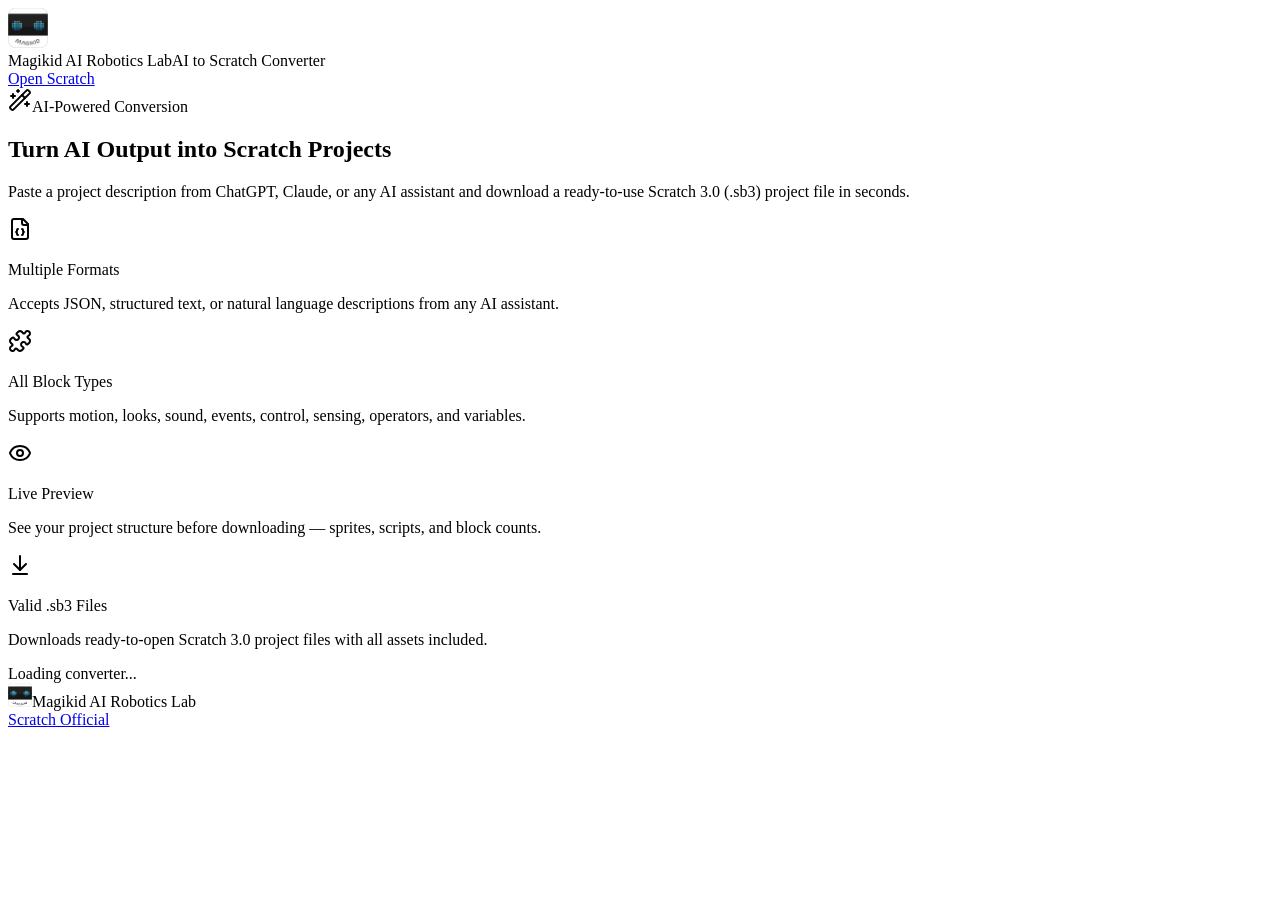
==== index.html @ e1a630d1 "Initial commit: Magikid AI Robotics Lab - AI to Scratch Converter" ====
<!DOCTYPE html><html lang="en"><head><meta charSet="utf-8"/><meta name="viewport" content="width=device-width, initial-scale=1"/><link rel="preload" href="/ai-scratch-converter/_next/static/media/13971731025ec697-s.p.woff2" as="font" crossorigin="" type="font/woff2"/><link rel="preload" href="/ai-scratch-converter/_next/static/media/636a5ac981f94f8b-s.p.woff2" as="font" crossorigin="" type="font/woff2"/><link rel="preload" href="/ai-scratch-converter/_next/static/media/bb3ef058b751a6ad-s.p.woff2" as="font" crossorigin="" type="font/woff2"/><link rel="stylesheet" href="/ai-scratch-converter/_next/static/css/9d31f90f12791de2.css" data-precedence="next"/><link rel="preload" as="script" fetchPriority="low" href="/ai-scratch-converter/_next/static/chunks/webpack-e9c00697.js"/><script src="/ai-scratch-converter/_next/static/chunks/206da4d9-0f1b4b30.js" async=""></script><script src="/ai-scratch-converter/_next/static/chunks/762-3ee60e9f.js" async=""></script><script src="/ai-scratch-converter/_next/static/chunks/main-app-b85078cc.js" async=""></script><script src="/ai-scratch-converter/_next/static/chunks/145-6c9451fd.js" async=""></script><script src="/ai-scratch-converter/_next/static/chunks/962-0b91b10a.js" async=""></script><script src="/ai-scratch-converter/_next/static/chunks/app/page-5d22a8f8.js" async=""></script><script src="/ai-scratch-converter/_next/static/chunks/app/layout-502e4588.js" async=""></script><title>Magikid AI Robotics Lab — AI to Scratch Converter</title><meta name="description" content="Convert AI-generated descriptions into downloadable Scratch 3.0 (.sb3) project files. Powered by Magikid AI Robotics Lab."/><meta property="og:title" content="Magikid AI Robotics Lab — AI to Scratch Converter"/><meta property="og:description" content="Convert AI-generated descriptions into downloadable Scratch 3.0 (.sb3) project files. Powered by Magikid AI Robotics Lab."/><meta property="og:image" content="https://9a2e628c1.na102.preview.abacusai.app/magikidlogo.png"/><meta name="twitter:card" content="summary_large_image"/><meta name="twitter:title" content="Magikid AI Robotics Lab — AI to Scratch Converter"/><meta name="twitter:description" content="Convert AI-generated descriptions into downloadable Scratch 3.0 (.sb3) project files. Powered by Magikid AI Robotics Lab."/><meta name="twitter:image" content="https://9a2e628c1.na102.preview.abacusai.app/magikidlogo.png"/><link rel="shortcut icon" href="/magikidlogo.png"/><link rel="icon" href="/magikidlogo.png"/><meta name="next-size-adjust"/><script src="https://apps.abacus.ai/chatllm/appllm-lib.js"></script><script src="/ai-scratch-converter/_next/static/chunks/polyfills-42372ed130431b0a.js" noModule=""></script></head><body class="__variable_aaa1fc __variable_1a7c94 __variable_8af913 font-sans"><script>!function(){try{var d=document.documentElement,c=d.classList;c.remove('light','dark');var e=localStorage.getItem('theme');if('system'===e||(!e&&false)){var t='(prefers-color-scheme: dark)',m=window.matchMedia(t);if(m.media!==t||m.matches){d.style.colorScheme = 'dark';c.add('dark')}else{d.style.colorScheme = 'light';c.add('light')}}else if(e){c.add(e|| '')}else{c.add('light')}if(e==='light'||e==='dark'||!e)d.style.colorScheme=e||'light'}catch(e){}}()</script><div class="min-h-screen"><header class="sticky top-0 z-50 bg-background/80 backdrop-blur-md border-b border-border"><div class="mx-auto w-full px-4 sm:px-6 lg:px-8 max-w-6xl"><div class="flex items-center justify-between h-16"><div class="flex items-center gap-3"><img alt="Magikid AI Robotics Lab" loading="lazy" width="40" height="40" decoding="async" data-nimg="1" class="rounded-lg" style="color:transparent" src="/magikidlogo.png"/><div class="flex flex-col leading-tight"><span class="font-display font-bold text-base tracking-tight">Magikid AI Robotics Lab</span><span class="text-[11px] text-muted-foreground">AI to Scratch Converter</span></div></div><div class="flex items-center gap-2"><a href="https://scratch.mit.edu" target="_blank" rel="noopener noreferrer" class="text-sm text-muted-foreground hover:text-foreground transition-colors px-3 py-1.5 rounded-md hover:bg-muted">Open Scratch</a></div></div></div></header><section class="relative overflow-hidden"><div class="absolute inset-0 bg-gradient-to-b from-accent/30 to-background"></div><div class="mx-auto w-full px-4 sm:px-6 lg:px-8 max-w-6xl"><div class="relative py-16 md:py-20 text-center"><div class="inline-flex items-center gap-2 px-3 py-1.5 rounded-full bg-primary/10 text-primary text-sm font-medium mb-6"><svg xmlns="http://www.w3.org/2000/svg" width="24" height="24" viewBox="0 0 24 24" fill="none" stroke="currentColor" stroke-width="2" stroke-linecap="round" stroke-linejoin="round" class="lucide lucide-wand-sparkles h-3.5 w-3.5"><path d="m21.64 3.64-1.28-1.28a1.21 1.21 0 0 0-1.72 0L2.36 18.64a1.21 1.21 0 0 0 0 1.72l1.28 1.28a1.2 1.2 0 0 0 1.72 0L21.64 5.36a1.2 1.2 0 0 0 0-1.72"></path><path d="m14 7 3 3"></path><path d="M5 6v4"></path><path d="M19 14v4"></path><path d="M10 2v2"></path><path d="M7 8H3"></path><path d="M21 16h-4"></path><path d="M11 3H9"></path></svg>AI-Powered Conversion</div><h1 class="font-display text-4xl md:text-5xl font-bold tracking-tight mb-4">Turn AI Output into<!-- --> <span class="text-primary">Scratch Projects</span></h1><p class="text-lg text-muted-foreground max-w-2xl mx-auto">Paste a project description from ChatGPT, Claude, or any AI assistant and download a ready-to-use Scratch 3.0 (.sb3) project file in seconds.</p><div class="grid grid-cols-2 md:grid-cols-4 gap-3 mt-12 max-w-3xl mx-auto"><div class="rounded-lg bg-card p-4 text-left" style="box-shadow:var(--shadow-sm)"><div class="h-8 w-8 rounded-md bg-primary/10 text-primary flex items-center justify-center mb-2"><svg xmlns="http://www.w3.org/2000/svg" width="24" height="24" viewBox="0 0 24 24" fill="none" stroke="currentColor" stroke-width="2" stroke-linecap="round" stroke-linejoin="round" class="lucide lucide-file-json h-5 w-5"><path d="M15 2H6a2 2 0 0 0-2 2v16a2 2 0 0 0 2 2h12a2 2 0 0 0 2-2V7Z"></path><path d="M14 2v4a2 2 0 0 0 2 2h4"></path><path d="M10 12a1 1 0 0 0-1 1v1a1 1 0 0 1-1 1 1 1 0 0 1 1 1v1a1 1 0 0 0 1 1"></path><path d="M14 18a1 1 0 0 0 1-1v-1a1 1 0 0 1 1-1 1 1 0 0 1-1-1v-1a1 1 0 0 0-1-1"></path></svg></div><p class="font-semibold text-sm mb-1">Multiple Formats</p><p class="text-xs text-muted-foreground leading-relaxed">Accepts JSON, structured text, or natural language descriptions from any AI assistant.</p></div><div class="rounded-lg bg-card p-4 text-left" style="box-shadow:var(--shadow-sm)"><div class="h-8 w-8 rounded-md bg-primary/10 text-primary flex items-center justify-center mb-2"><svg xmlns="http://www.w3.org/2000/svg" width="24" height="24" viewBox="0 0 24 24" fill="none" stroke="currentColor" stroke-width="2" stroke-linecap="round" stroke-linejoin="round" class="lucide lucide-puzzle h-5 w-5"><path d="M19.439 7.85c-.049.322.059.648.289.878l1.568 1.568c.47.47.706 1.087.706 1.704s-.235 1.233-.706 1.704l-1.611 1.611a.98.98 0 0 1-.837.276c-.47-.07-.802-.48-.968-.925a2.501 2.501 0 1 0-3.214 3.214c.446.166.855.497.925.968a.979.979 0 0 1-.276.837l-1.61 1.61a2.404 2.404 0 0 1-1.705.707 2.402 2.402 0 0 1-1.704-.706l-1.568-1.568a1.026 1.026 0 0 0-.877-.29c-.493.074-.84.504-1.02.968a2.5 2.5 0 1 1-3.237-3.237c.464-.18.894-.527.967-1.02a1.026 1.026 0 0 0-.289-.877l-1.568-1.568A2.402 2.402 0 0 1 1.998 12c0-.617.236-1.234.706-1.704L4.23 8.77c.24-.24.581-.353.917-.303.515.077.877.528 1.073 1.01a2.5 2.5 0 1 0 3.259-3.259c-.482-.196-.933-.558-1.01-1.073-.05-.336.062-.676.303-.917l1.525-1.525A2.402 2.402 0 0 1 12 1.998c.617 0 1.234.236 1.704.706l1.568 1.568c.23.23.556.338.877.29.493-.074.84-.504 1.02-.968a2.5 2.5 0 1 1 3.237 3.237c-.464.18-.894.527-.967 1.02Z"></path></svg></div><p class="font-semibold text-sm mb-1">All Block Types</p><p class="text-xs text-muted-foreground leading-relaxed">Supports motion, looks, sound, events, control, sensing, operators, and variables.</p></div><div class="rounded-lg bg-card p-4 text-left" style="box-shadow:var(--shadow-sm)"><div class="h-8 w-8 rounded-md bg-primary/10 text-primary flex items-center justify-center mb-2"><svg xmlns="http://www.w3.org/2000/svg" width="24" height="24" viewBox="0 0 24 24" fill="none" stroke="currentColor" stroke-width="2" stroke-linecap="round" stroke-linejoin="round" class="lucide lucide-eye h-5 w-5"><path d="M2.062 12.348a1 1 0 0 1 0-.696 10.75 10.75 0 0 1 19.876 0 1 1 0 0 1 0 .696 10.75 10.75 0 0 1-19.876 0"></path><circle cx="12" cy="12" r="3"></circle></svg></div><p class="font-semibold text-sm mb-1">Live Preview</p><p class="text-xs text-muted-foreground leading-relaxed">See your project structure before downloading — sprites, scripts, and block counts.</p></div><div class="rounded-lg bg-card p-4 text-left" style="box-shadow:var(--shadow-sm)"><div class="h-8 w-8 rounded-md bg-primary/10 text-primary flex items-center justify-center mb-2"><svg xmlns="http://www.w3.org/2000/svg" width="24" height="24" viewBox="0 0 24 24" fill="none" stroke="currentColor" stroke-width="2" stroke-linecap="round" stroke-linejoin="round" class="lucide lucide-arrow-down-to-line h-5 w-5"><path d="M12 17V3"></path><path d="m6 11 6 6 6-6"></path><path d="M19 21H5"></path></svg></div><p class="font-semibold text-sm mb-1">Valid .sb3 Files</p><p class="text-xs text-muted-foreground leading-relaxed">Downloads ready-to-open Scratch 3.0 project files with all assets included.</p></div></div></div></div></section><section class="pb-20"><div class="mx-auto w-full px-4 sm:px-6 lg:px-8 max-w-6xl"><!--$!--><template data-dgst="BAILOUT_TO_CLIENT_SIDE_RENDERING"></template><div class="min-h-[300px] flex items-center justify-center text-muted-foreground">Loading converter...</div><!--/$--></div></section><footer class="border-t border-border bg-muted/30"><div class="mx-auto w-full px-4 sm:px-6 lg:px-8 max-w-6xl"><div class="py-8 flex flex-col sm:flex-row items-center justify-between gap-4"><div class="flex items-center gap-2.5 text-sm text-muted-foreground"><img alt="Magikid" loading="lazy" width="24" height="24" decoding="async" data-nimg="1" class="rounded" style="color:transparent" src="/magikidlogo.png"/><span>Magikid AI Robotics Lab</span></div><div class="flex items-center gap-4 text-sm text-muted-foreground"><a href="https://scratch.mit.edu" target="_blank" rel="noopener noreferrer" class="hover:text-foreground transition-colors">Scratch Official</a></div></div></div></footer></div><script src="/ai-scratch-converter/_next/static/chunks/webpack-e9c00697.js" async=""></script><script>(self.__next_f=self.__next_f||[]).push([0]);self.__next_f.push([2,null])</script><script>self.__next_f.push([1,"1:HL[\"/ai-scratch-converter/_next/static/media/13971731025ec697-s.p.woff2\",\"font\",{\"crossOrigin\":\"\",\"type\":\"font/woff2\"}]\n2:HL[\"/ai-scratch-converter/_next/static/media/636a5ac981f94f8b-s.p.woff2\",\"font\",{\"crossOrigin\":\"\",\"type\":\"font/woff2\"}]\n3:HL[\"/ai-scratch-converter/_next/static/media/bb3ef058b751a6ad-s.p.woff2\",\"font\",{\"crossOrigin\":\"\",\"type\":\"font/woff2\"}]\n4:HL[\"/ai-scratch-converter/_next/static/css/9d31f90f12791de2.css\",\"style\"]\n"])</script><script>self.__next_f.push([1,"5:I[9777,[],\"\"]\n7:I[1705,[\"145\",\"static/chunks/145-6c9451fd.js\",\"962\",\"static/chunks/962-0b91b10a.js\",\"931\",\"static/chunks/app/page-5d22a8f8.js\"],\"Image\"]\n8:\"$Sreact.suspense\"\n9:I[5113,[\"145\",\"static/chunks/145-6c9451fd.js\",\"962\",\"static/chunks/962-0b91b10a.js\",\"931\",\"static/chunks/app/page-5d22a8f8.js\"],\"BailoutToCSR\"]\na:I[2692,[\"145\",\"static/chunks/145-6c9451fd.js\",\"962\",\"static/chunks/962-0b91b10a.js\",\"931\",\"static/chunks/app/page-5d22a8f8.js\"],\"default\"]\nb:I[4651,[\"145\",\"static/chunks/145-6c9451fd.js\",\"185\",\"static/chunks/app/layout-502e4588.js\"],\"ThemeProvider\"]\nc:I[5546,[],\"\"]\nd:I[2103,[],\"\"]\ne:I[4298,[\"145\",\"static/chunks/145-6c9451fd.js\",\"185\",\"static/chunks/app/layout-502e4588.js\"],\"Toaster\"]\nf:I[7962,[\"145\",\"static/chunks/145-6c9451fd.js\",\"185\",\"static/chunks/app/layout-502e4588.js\"],\"ChunkLoadErrorHandler\"]\n11:I[6490,[],\"\"]\n12:[]\n"])</script><script>self.__next_f.push([1,"0:[\"$\",\"$L5\",null,{\"buildId\":\"hzHJsLWtcguX7ysEC0qwd\",\"assetPrefix\":\"/ai-scratch-converter\",\"urlParts\":[\"\",\"\"],\"initialTree\":[\"\",{\"children\":[\"__PAGE__\",{}]},\"$undefined\",\"$undefined\",true],\"initialSeedData\":[\"\",{\"children\":[\"__PAGE__\",{},[[\"$L6\",[\"$\",\"div\",null,{\"className\":\"min-h-screen\",\"children\":[[\"$\",\"header\",null,{\"className\":\"sticky top-0 z-50 bg-background/80 backdrop-blur-md border-b border-border\",\"children\":[\"$\",\"div\",null,{\"className\":\"mx-auto w-full px-4 sm:px-6 lg:px-8 max-w-6xl\",\"children\":[\"$\",\"div\",null,{\"className\":\"flex items-center justify-between h-16\",\"children\":[[\"$\",\"div\",null,{\"className\":\"flex items-center gap-3\",\"children\":[[\"$\",\"$L7\",null,{\"src\":\"/magikidlogo.png\",\"alt\":\"Magikid AI Robotics Lab\",\"width\":40,\"height\":40,\"className\":\"rounded-lg\"}],[\"$\",\"div\",null,{\"className\":\"flex flex-col leading-tight\",\"children\":[[\"$\",\"span\",null,{\"className\":\"font-display font-bold text-base tracking-tight\",\"children\":\"Magikid AI Robotics Lab\"}],[\"$\",\"span\",null,{\"className\":\"text-[11px] text-muted-foreground\",\"children\":\"AI to Scratch Converter\"}]]}]]}],[\"$\",\"div\",null,{\"className\":\"flex items-center gap-2\",\"children\":[\"$\",\"a\",null,{\"href\":\"https://scratch.mit.edu\",\"target\":\"_blank\",\"rel\":\"noopener noreferrer\",\"className\":\"text-sm text-muted-foreground hover:text-foreground transition-colors px-3 py-1.5 rounded-md hover:bg-muted\",\"children\":\"Open Scratch\"}]}]]}]}]}],[\"$\",\"section\",null,{\"className\":\"relative overflow-hidden\",\"children\":[[\"$\",\"div\",null,{\"className\":\"absolute inset-0 bg-gradient-to-b from-accent/30 to-background\"}],[\"$\",\"div\",null,{\"className\":\"mx-auto w-full px-4 sm:px-6 lg:px-8 max-w-6xl\",\"children\":[\"$\",\"div\",null,{\"className\":\"relative py-16 md:py-20 text-center\",\"children\":[[\"$\",\"div\",null,{\"className\":\"inline-flex items-center gap-2 px-3 py-1.5 rounded-full bg-primary/10 text-primary text-sm font-medium mb-6\",\"children\":[[\"$\",\"svg\",null,{\"xmlns\":\"http://www.w3.org/2000/svg\",\"width\":24,\"height\":24,\"viewBox\":\"0 0 24 24\",\"fill\":\"none\",\"stroke\":\"currentColor\",\"strokeWidth\":2,\"strokeLinecap\":\"round\",\"strokeLinejoin\":\"round\",\"className\":\"lucide lucide-wand-sparkles h-3.5 w-3.5\",\"children\":[[\"$\",\"path\",\"ul74o6\",{\"d\":\"m21.64 3.64-1.28-1.28a1.21 1.21 0 0 0-1.72 0L2.36 18.64a1.21 1.21 0 0 0 0 1.72l1.28 1.28a1.2 1.2 0 0 0 1.72 0L21.64 5.36a1.2 1.2 0 0 0 0-1.72\"}],[\"$\",\"path\",\"1r5n42\",{\"d\":\"m14 7 3 3\"}],[\"$\",\"path\",\"ilb8ba\",{\"d\":\"M5 6v4\"}],[\"$\",\"path\",\"blhpug\",{\"d\":\"M19 14v4\"}],[\"$\",\"path\",\"7u0qdc\",{\"d\":\"M10 2v2\"}],[\"$\",\"path\",\"zfb6yr\",{\"d\":\"M7 8H3\"}],[\"$\",\"path\",\"1cnmox\",{\"d\":\"M21 16h-4\"}],[\"$\",\"path\",\"1obp7u\",{\"d\":\"M11 3H9\"}],\"$undefined\"]}],\"AI-Powered Conversion\"]}],[\"$\",\"h1\",null,{\"className\":\"font-display text-4xl md:text-5xl font-bold tracking-tight mb-4\",\"children\":[\"Turn AI Output into\",\" \",[\"$\",\"span\",null,{\"className\":\"text-primary\",\"children\":\"Scratch Projects\"}]]}],[\"$\",\"p\",null,{\"className\":\"text-lg text-muted-foreground max-w-2xl mx-auto\",\"children\":\"Paste a project description from ChatGPT, Claude, or any AI assistant and download a ready-to-use Scratch 3.0 (.sb3) project file in seconds.\"}],[\"$\",\"div\",null,{\"className\":\"grid grid-cols-2 md:grid-cols-4 gap-3 mt-12 max-w-3xl mx-auto\",\"children\":[[\"$\",\"div\",\"0\",{\"className\":\"rounded-lg bg-card p-4 text-left\",\"style\":{\"boxShadow\":\"var(--shadow-sm)\"},\"children\":[[\"$\",\"div\",null,{\"className\":\"h-8 w-8 rounded-md bg-primary/10 text-primary flex items-center justify-center mb-2\",\"children\":[\"$\",\"svg\",null,{\"xmlns\":\"http://www.w3.org/2000/svg\",\"width\":24,\"height\":24,\"viewBox\":\"0 0 24 24\",\"fill\":\"none\",\"stroke\":\"currentColor\",\"strokeWidth\":2,\"strokeLinecap\":\"round\",\"strokeLinejoin\":\"round\",\"className\":\"lucide lucide-file-json h-5 w-5\",\"children\":[[\"$\",\"path\",\"1rqfz7\",{\"d\":\"M15 2H6a2 2 0 0 0-2 2v16a2 2 0 0 0 2 2h12a2 2 0 0 0 2-2V7Z\"}],[\"$\",\"path\",\"tnqrlb\",{\"d\":\"M14 2v4a2 2 0 0 0 2 2h4\"}],[\"$\",\"path\",\"1oajmo\",{\"d\":\"M10 12a1 1 0 0 0-1 1v1a1 1 0 0 1-1 1 1 1 0 0 1 1 1v1a1 1 0 0 0 1 1\"}],[\"$\",\"path\",\"mpwhp6\",{\"d\":\"M14 18a1 1 0 0 0 1-1v-1a1 1 0 0 1 1-1 1 1 0 0 1-1-1v-1a1 1 0 0 0-1-1\"}],\"$undefined\"]}]}],[\"$\",\"p\",null,{\"className\":\"font-semibold text-sm mb-1\",\"children\":\"Multiple Formats\"}],[\"$\",\"p\",null,{\"className\":\"text-xs text-muted-foreground leading-relaxed\",\"children\":\"Accepts JSON, structured text, or natural language descriptions from any AI assistant.\"}]]}],[\"$\",\"div\",\"1\",{\"className\":\"rounded-lg bg-card p-4 text-left\",\"style\":{\"boxShadow\":\"var(--shadow-sm)\"},\"children\":[[\"$\",\"div\",null,{\"className\":\"h-8 w-8 rounded-md bg-primary/10 text-primary flex items-center justify-center mb-2\",\"children\":[\"$\",\"svg\",null,{\"xmlns\":\"http://www.w3.org/2000/svg\",\"width\":24,\"height\":24,\"viewBox\":\"0 0 24 24\",\"fill\":\"none\",\"stroke\":\"currentColor\",\"strokeWidth\":2,\"strokeLinecap\":\"round\",\"strokeLinejoin\":\"round\",\"className\":\"lucide lucide-puzzle h-5 w-5\",\"children\":[[\"$\",\"path\",\"i0oyt7\",{\"d\":\"M19.439 7.85c-.049.322.059.648.289.878l1.568 1.568c.47.47.706 1.087.706 1.704s-.235 1.233-.706 1.704l-1.611 1.611a.98.98 0 0 1-.837.276c-.47-.07-.802-.48-.968-.925a2.501 2.501 0 1 0-3.214 3.214c.446.166.855.497.925.968a.979.979 0 0 1-.276.837l-1.61 1.61a2.404 2.404 0 0 1-1.705.707 2.402 2.402 0 0 1-1.704-.706l-1.568-1.568a1.026 1.026 0 0 0-.877-.29c-.493.074-.84.504-1.02.968a2.5 2.5 0 1 1-3.237-3.237c.464-.18.894-.527.967-1.02a1.026 1.026 0 0 0-.289-.877l-1.568-1.568A2.402 2.402 0 0 1 1.998 12c0-.617.236-1.234.706-1.704L4.23 8.77c.24-.24.581-.353.917-.303.515.077.877.528 1.073 1.01a2.5 2.5 0 1 0 3.259-3.259c-.482-.196-.933-.558-1.01-1.073-.05-.336.062-.676.303-.917l1.525-1.525A2.402 2.402 0 0 1 12 1.998c.617 0 1.234.236 1.704.706l1.568 1.568c.23.23.556.338.877.29.493-.074.84-.504 1.02-.968a2.5 2.5 0 1 1 3.237 3.237c-.464.18-.894.527-.967 1.02Z\"}],\"$undefined\"]}]}],[\"$\",\"p\",null,{\"className\":\"font-semibold text-sm mb-1\",\"children\":\"All Block Types\"}],[\"$\",\"p\",null,{\"className\":\"text-xs text-muted-foreground leading-relaxed\",\"children\":\"Supports motion, looks, sound, events, control, sensing, operators, and variables.\"}]]}],[\"$\",\"div\",\"2\",{\"className\":\"rounded-lg bg-card p-4 text-left\",\"style\":{\"boxShadow\":\"var(--shadow-sm)\"},\"children\":[[\"$\",\"div\",null,{\"className\":\"h-8 w-8 rounded-md bg-primary/10 text-primary flex items-center justify-center mb-2\",\"children\":[\"$\",\"svg\",null,{\"xmlns\":\"http://www.w3.org/2000/svg\",\"width\":24,\"height\":24,\"viewBox\":\"0 0 24 24\",\"fill\":\"none\",\"stroke\":\"currentColor\",\"strokeWidth\":2,\"strokeLinecap\":\"round\",\"strokeLinejoin\":\"round\",\"className\":\"lucide lucide-eye h-5 w-5\",\"children\":[[\"$\",\"path\",\"1nclc0\",{\"d\":\"M2.062 12.348a1 1 0 0 1 0-.696 10.75 10.75 0 0 1 19.876 0 1 1 0 0 1 0 .696 10.75 10.75 0 0 1-19.876 0\"}],[\"$\",\"circle\",\"1v7zrd\",{\"cx\":\"12\",\"cy\":\"12\",\"r\":\"3\"}],\"$undefined\"]}]}],[\"$\",\"p\",null,{\"className\":\"font-semibold text-sm mb-1\",\"children\":\"Live Preview\"}],[\"$\",\"p\",null,{\"className\":\"text-xs text-muted-foreground leading-relaxed\",\"children\":\"See your project structure before downloading — sprites, scripts, and block counts.\"}]]}],[\"$\",\"div\",\"3\",{\"className\":\"rounded-lg bg-card p-4 text-left\",\"style\":{\"boxShadow\":\"var(--shadow-sm)\"},\"children\":[[\"$\",\"div\",null,{\"className\":\"h-8 w-8 rounded-md bg-primary/10 text-primary flex items-center justify-center mb-2\",\"children\":[\"$\",\"svg\",null,{\"xmlns\":\"http://www.w3.org/2000/svg\",\"width\":24,\"height\":24,\"viewBox\":\"0 0 24 24\",\"fill\":\"none\",\"stroke\":\"currentColor\",\"strokeWidth\":2,\"strokeLinecap\":\"round\",\"strokeLinejoin\":\"round\",\"className\":\"lucide lucide-arrow-down-to-line h-5 w-5\",\"children\":[[\"$\",\"path\",\"1cwfxf\",{\"d\":\"M12 17V3\"}],[\"$\",\"path\",\"12ii2o\",{\"d\":\"m6 11 6 6 6-6\"}],[\"$\",\"path\",\"150jfl\",{\"d\":\"M19 21H5\"}],\"$undefined\"]}]}],[\"$\",\"p\",null,{\"className\":\"font-semibold text-sm mb-1\",\"children\":\"Valid .sb3 Files\"}],[\"$\",\"p\",null,{\"className\":\"text-xs text-muted-foreground leading-relaxed\",\"children\":\"Downloads ready-to-open Scratch 3.0 project files with all assets included.\"}]]}]]}]]}]}]]}],[\"$\",\"section\",null,{\"className\":\"pb-20\",\"children\":[\"$\",\"div\",null,{\"className\":\"mx-auto w-full px-4 sm:px-6 lg:px-8 max-w-6xl\",\"children\":[\"$\",\"$8\",null,{\"fallback\":[\"$\",\"div\",null,{\"className\":\"min-h-[300px] flex items-center justify-center text-muted-foreground\",\"children\":\"Loading converter...\"}],\"children\":[\"$\",\"$L9\",null,{\"reason\":\"next/dynamic\",\"children\":[\"$\",\"$La\",null,{}]}]}]}]}],[\"$\",\"footer\",null,{\"className\":\"border-t border-border bg-muted/30\",\"children\":[\"$\",\"div\",null,{\"className\":\"mx-auto w-full px-4 sm:px-6 lg:px-8 max-w-6xl\",\"children\":[\"$\",\"div\",null,{\"className\":\"py-8 flex flex-col sm:flex-row items-center justify-between gap-4\",\"children\":[[\"$\",\"div\",null,{\"className\":\"flex items-center gap-2.5 text-sm text-muted-foreground\",\"children\":[[\"$\",\"$L7\",null,{\"src\":\"/magikidlogo.png\",\"alt\":\"Magikid\",\"width\":24,\"height\":24,\"className\":\"rounded\"}],[\"$\",\"span\",null,{\"children\":\"Magikid AI Robotics Lab\"}]]}],[\"$\",\"div\",null,{\"className\":\"flex items-center gap-4 text-sm text-muted-foreground\",\"children\":[\"$\",\"a\",null,{\"href\":\"https://scratch.mit.edu\",\"target\":\"_blank\",\"rel\":\"noopener noreferrer\",\"className\":\"hover:text-foreground transition-colors\",\"children\":\"Scratch Official\"}]}]]}]}]}]]}],null],null],null]},[[[[\"$\",\"link\",\"0\",{\"rel\":\"stylesheet\",\"href\":\"/ai-scratch-converter/_next/static/css/9d31f90f12791de2.css\",\"precedence\":\"next\",\"crossOrigin\":\"$undefined\"}]],[\"$\",\"html\",null,{\"lang\":\"en\",\"suppressHydrationWarning\":true,\"children\":[[\"$\",\"head\",null,{\"children\":[\"$\",\"script\",null,{\"src\":\"https://apps.abacus.ai/chatllm/appllm-lib.js\"}]}],[\"$\",\"body\",null,{\"className\":\"__variable_aaa1fc __variable_1a7c94 __variable_8af913 font-sans\",\"children\":[\"$\",\"$Lb\",null,{\"attribute\":\"class\",\"defaultTheme\":\"light\",\"enableSystem\":true,\"disableTransitionOnChange\":true,\"children\":[[\"$\",\"$Lc\",null,{\"parallelRouterKey\":\"children\",\"segmentPath\":[\"children\"],\"error\":\"$undefined\",\"errorStyles\":\"$undefined\",\"errorScripts\":\"$undefined\",\"template\":[\"$\",\"$Ld\",null,{}],\"templateStyles\":\"$undefined\",\"templateScripts\":\"$undefined\",\"notFound\":[[\"$\",\"title\",null,{\"children\":\"404: This page could not be found.\"}],[\"$\",\"div\",null,{\"style\":{\"fontFamily\":\"system-ui,\\\"Segoe UI\\\",Roboto,Helvetica,Arial,sans-serif,\\\"Apple Color Emoji\\\",\\\"Segoe UI Emoji\\\"\",\"height\":\"100vh\",\"textAlign\":\"center\",\"display\":\"flex\",\"flexDirection\":\"column\",\"alignItems\":\"center\",\"justifyContent\":\"center\"},\"children\":[\"$\",\"div\",null,{\"children\":[[\"$\",\"style\",null,{\"dangerouslySetInnerHTML\":{\"__html\":\"body{color:#000;background:#fff;margin:0}.next-error-h1{border-right:1px solid rgba(0,0,0,.3)}@media (prefers-color-scheme:dark){body{color:#fff;background:#000}.next-error-h1{border-right:1px solid rgba(255,255,255,.3)}}\"}}],[\"$\",\"h1\",null,{\"className\":\"next-error-h1\",\"style\":{\"display\":\"inline-block\",\"margin\":\"0 20px 0 0\",\"padding\":\"0 23px 0 0\",\"fontSize\":24,\"fontWeight\":500,\"verticalAlign\":\"top\",\"lineHeight\":\"49px\"},\"children\":\"404\"}],[\"$\",\"div\",null,{\"style\":{\"display\":\"inline-block\"},\"children\":[\"$\",\"h2\",null,{\"style\":{\"fontSize\":14,\"fontWeight\":400,\"lineHeight\":\"49px\",\"margin\":0},\"children\":\"This page could not be found.\"}]}]]}]}]],\"notFoundStyles\":[]}],[\"$\",\"$Le\",null,{}],[\"$\",\"$Lf\",null,{}]]}]}]]}]],null],null],\"couldBeIntercepted\":false,\"initialHead\":[null,\"$L10\"],\"globalErrorComponent\":\"$11\",\"missingSlots\":\"$W12\"}]\n"])</script><script>self.__next_f.push([1,"10:[[\"$\",\"meta\",\"0\",{\"name\":\"viewport\",\"content\":\"width=device-width, initial-scale=1\"}],[\"$\",\"meta\",\"1\",{\"charSet\":\"utf-8\"}],[\"$\",\"title\",\"2\",{\"children\":\"Magikid AI Robotics Lab — AI to Scratch Converter\"}],[\"$\",\"meta\",\"3\",{\"name\":\"description\",\"content\":\"Convert AI-generated descriptions into downloadable Scratch 3.0 (.sb3) project files. Powered by Magikid AI Robotics Lab.\"}],[\"$\",\"meta\",\"4\",{\"property\":\"og:title\",\"content\":\"Magikid AI Robotics Lab — AI to Scratch Converter\"}],[\"$\",\"meta\",\"5\",{\"property\":\"og:description\",\"content\":\"Convert AI-generated descriptions into downloadable Scratch 3.0 (.sb3) project files. Powered by Magikid AI Robotics Lab.\"}],[\"$\",\"meta\",\"6\",{\"property\":\"og:image\",\"content\":\"https://9a2e628c1.na102.preview.abacusai.app/magikidlogo.png\"}],[\"$\",\"meta\",\"7\",{\"name\":\"twitter:card\",\"content\":\"summary_large_image\"}],[\"$\",\"meta\",\"8\",{\"name\":\"twitter:title\",\"content\":\"Magikid AI Robotics Lab — AI to Scratch Converter\"}],[\"$\",\"meta\",\"9\",{\"name\":\"twitter:description\",\"content\":\"Convert AI-generated descriptions into downloadable Scratch 3.0 (.sb3) project files. Powered by Magikid AI Robotics Lab.\"}],[\"$\",\"meta\",\"10\",{\"name\":\"twitter:image\",\"content\":\"https://9a2e628c1.na102.preview.abacusai.app/magikidlogo.png\"}],[\"$\",\"link\",\"11\",{\"rel\":\"shortcut icon\",\"href\":\"/magikidlogo.png\"}],[\"$\",\"link\",\"12\",{\"rel\":\"icon\",\"href\":\"/magikidlogo.png\"}],[\"$\",\"meta\",\"13\",{\"name\":\"next-size-adjust\"}]]\n6:null\n"])</script></body></html>
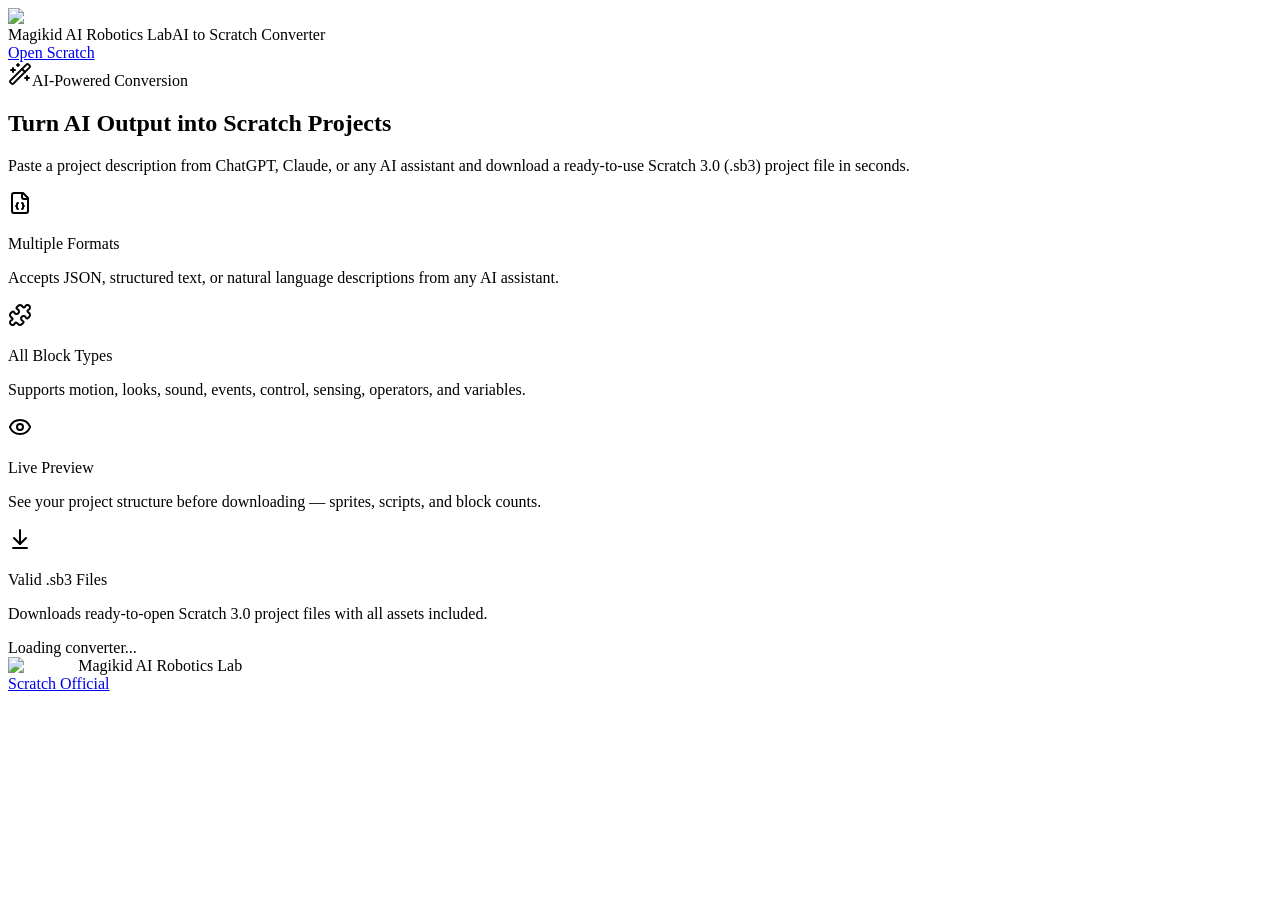
==== commit cf125c54: "Fix image paths for GitHub Pages basePath" ====
--- a/index.html
+++ b/index.html
@@ -1 +1 @@
-<!DOCTYPE html><html lang="en"><head><meta charSet="utf-8"/><meta name="viewport" content="width=device-width, initial-scale=1"/><link rel="preload" href="/ai-scratch-converter/_next/static/media/13971731025ec697-s.p.woff2" as="font" crossorigin="" type="font/woff2"/><link rel="preload" href="/ai-scratch-converter/_next/static/media/636a5ac981f94f8b-s.p.woff2" as="font" crossorigin="" type="font/woff2"/><link rel="preload" href="/ai-scratch-converter/_next/static/media/bb3ef058b751a6ad-s.p.woff2" as="font" crossorigin="" type="font/woff2"/><link rel="stylesheet" href="/ai-scratch-converter/_next/static/css/9d31f90f12791de2.css" data-precedence="next"/><link rel="preload" as="script" fetchPriority="low" href="/ai-scratch-converter/_next/static/chunks/webpack-e9c00697.js"/><script src="/ai-scratch-converter/_next/static/chunks/206da4d9-0f1b4b30.js" async=""></script><script src="/ai-scratch-converter/_next/static/chunks/762-3ee60e9f.js" async=""></script><script src="/ai-scratch-converter/_next/static/chunks/main-app-b85078cc.js" async=""></script><script src="/ai-scratch-converter/_next/static/chunks/145-6c9451fd.js" async=""></script><script src="/ai-scratch-converter/_next/static/chunks/962-0b91b10a.js" async=""></script><script src="/ai-scratch-converter/_next/static/chunks/app/page-5d22a8f8.js" async=""></script><script src="/ai-scratch-converter/_next/static/chunks/app/layout-502e4588.js" async=""></script><title>Magikid AI Robotics Lab — AI to Scratch Converter</title><meta name="description" content="Convert AI-generated descriptions into downloadable Scratch 3.0 (.sb3) project files. Powered by Magikid AI Robotics Lab."/><meta property="og:title" content="Magikid AI Robotics Lab — AI to Scratch Converter"/><meta property="og:description" content="Convert AI-generated descriptions into downloadable Scratch 3.0 (.sb3) project files. Powered by Magikid AI Robotics Lab."/><meta property="og:image" content="https://9a2e628c1.na102.preview.abacusai.app/magikidlogo.png"/><meta name="twitter:card" content="summary_large_image"/><meta name="twitter:title" content="Magikid AI Robotics Lab — AI to Scratch Converter"/><meta name="twitter:description" content="Convert AI-generated descriptions into downloadable Scratch 3.0 (.sb3) project files. Powered by Magikid AI Robotics Lab."/><meta name="twitter:image" content="https://9a2e628c1.na102.preview.abacusai.app/magikidlogo.png"/><link rel="shortcut icon" href="/magikidlogo.png"/><link rel="icon" href="/magikidlogo.png"/><meta name="next-size-adjust"/><script src="https://apps.abacus.ai/chatllm/appllm-lib.js"></script><script src="/ai-scratch-converter/_next/static/chunks/polyfills-42372ed130431b0a.js" noModule=""></script></head><body class="__variable_aaa1fc __variable_1a7c94 __variable_8af913 font-sans"><script>!function(){try{var d=document.documentElement,c=d.classList;c.remove('light','dark');var e=localStorage.getItem('theme');if('system'===e||(!e&&false)){var t='(prefers-color-scheme: dark)',m=window.matchMedia(t);if(m.media!==t||m.matches){d.style.colorScheme = 'dark';c.add('dark')}else{d.style.colorScheme = 'light';c.add('light')}}else if(e){c.add(e|| '')}else{c.add('light')}if(e==='light'||e==='dark'||!e)d.style.colorScheme=e||'light'}catch(e){}}()</script><div class="min-h-screen"><header class="sticky top-0 z-50 bg-background/80 backdrop-blur-md border-b border-border"><div class="mx-auto w-full px-4 sm:px-6 lg:px-8 max-w-6xl"><div class="flex items-center justify-between h-16"><div class="flex items-center gap-3"><img alt="Magikid AI Robotics Lab" loading="lazy" width="40" height="40" decoding="async" data-nimg="1" class="rounded-lg" style="color:transparent" src="/magikidlogo.png"/><div class="flex flex-col leading-tight"><span class="font-display font-bold text-base tracking-tight">Magikid AI Robotics Lab</span><span class="text-[11px] text-muted-foreground">AI to Scratch Converter</span></div></div><div class="flex items-center gap-2"><a href="https://scratch.mit.edu" target="_blank" rel="noopener noreferrer" class="text-sm text-muted-foreground hover:text-foreground transition-colors px-3 py-1.5 rounded-md hover:bg-muted">Open Scratch</a></div></div></div></header><section class="relative overflow-hidden"><div class="absolute inset-0 bg-gradient-to-b from-accent/30 to-background"></div><div class="mx-auto w-full px-4 sm:px-6 lg:px-8 max-w-6xl"><div class="relative py-16 md:py-20 text-center"><div class="inline-flex items-center gap-2 px-3 py-1.5 rounded-full bg-primary/10 text-primary text-sm font-medium mb-6"><svg xmlns="http://www.w3.org/2000/svg" width="24" height="24" viewBox="0 0 24 24" fill="none" stroke="currentColor" stroke-width="2" stroke-linecap="round" stroke-linejoin="round" class="lucide lucide-wand-sparkles h-3.5 w-3.5"><path d="m21.64 3.64-1.28-1.28a1.21 1.21 0 0 0-1.72 0L2.36 18.64a1.21 1.21 0 0 0 0 1.72l1.28 1.28a1.2 1.2 0 0 0 1.72 0L21.64 5.36a1.2 1.2 0 0 0 0-1.72"></path><path d="m14 7 3 3"></path><path d="M5 6v4"></path><path d="M19 14v4"></path><path d="M10 2v2"></path><path d="M7 8H3"></path><path d="M21 16h-4"></path><path d="M11 3H9"></path></svg>AI-Powered Conversion</div><h1 class="font-display text-4xl md:text-5xl font-bold tracking-tight mb-4">Turn AI Output into<!-- --> <span class="text-primary">Scratch Projects</span></h1><p class="text-lg text-muted-foreground max-w-2xl mx-auto">Paste a project description from ChatGPT, Claude, or any AI assistant and download a ready-to-use Scratch 3.0 (.sb3) project file in seconds.</p><div class="grid grid-cols-2 md:grid-cols-4 gap-3 mt-12 max-w-3xl mx-auto"><div class="rounded-lg bg-card p-4 text-left" style="box-shadow:var(--shadow-sm)"><div class="h-8 w-8 rounded-md bg-primary/10 text-primary flex items-center justify-center mb-2"><svg xmlns="http://www.w3.org/2000/svg" width="24" height="24" viewBox="0 0 24 24" fill="none" stroke="currentColor" stroke-width="2" stroke-linecap="round" stroke-linejoin="round" class="lucide lucide-file-json h-5 w-5"><path d="M15 2H6a2 2 0 0 0-2 2v16a2 2 0 0 0 2 2h12a2 2 0 0 0 2-2V7Z"></path><path d="M14 2v4a2 2 0 0 0 2 2h4"></path><path d="M10 12a1 1 0 0 0-1 1v1a1 1 0 0 1-1 1 1 1 0 0 1 1 1v1a1 1 0 0 0 1 1"></path><path d="M14 18a1 1 0 0 0 1-1v-1a1 1 0 0 1 1-1 1 1 0 0 1-1-1v-1a1 1 0 0 0-1-1"></path></svg></div><p class="font-semibold text-sm mb-1">Multiple Formats</p><p class="text-xs text-muted-foreground leading-relaxed">Accepts JSON, structured text, or natural language descriptions from any AI assistant.</p></div><div class="rounded-lg bg-card p-4 text-left" style="box-shadow:var(--shadow-sm)"><div class="h-8 w-8 rounded-md bg-primary/10 text-primary flex items-center justify-center mb-2"><svg xmlns="http://www.w3.org/2000/svg" width="24" height="24" viewBox="0 0 24 24" fill="none" stroke="currentColor" stroke-width="2" stroke-linecap="round" stroke-linejoin="round" class="lucide lucide-puzzle h-5 w-5"><path d="M19.439 7.85c-.049.322.059.648.289.878l1.568 1.568c.47.47.706 1.087.706 1.704s-.235 1.233-.706 1.704l-1.611 1.611a.98.98 0 0 1-.837.276c-.47-.07-.802-.48-.968-.925a2.501 2.501 0 1 0-3.214 3.214c.446.166.855.497.925.968a.979.979 0 0 1-.276.837l-1.61 1.61a2.404 2.404 0 0 1-1.705.707 2.402 2.402 0 0 1-1.704-.706l-1.568-1.568a1.026 1.026 0 0 0-.877-.29c-.493.074-.84.504-1.02.968a2.5 2.5 0 1 1-3.237-3.237c.464-.18.894-.527.967-1.02a1.026 1.026 0 0 0-.289-.877l-1.568-1.568A2.402 2.402 0 0 1 1.998 12c0-.617.236-1.234.706-1.704L4.23 8.77c.24-.24.581-.353.917-.303.515.077.877.528 1.073 1.01a2.5 2.5 0 1 0 3.259-3.259c-.482-.196-.933-.558-1.01-1.073-.05-.336.062-.676.303-.917l1.525-1.525A2.402 2.402 0 0 1 12 1.998c.617 0 1.234.236 1.704.706l1.568 1.568c.23.23.556.338.877.29.493-.074.84-.504 1.02-.968a2.5 2.5 0 1 1 3.237 3.237c-.464.18-.894.527-.967 1.02Z"></path></svg></div><p class="font-semibold text-sm mb-1">All Block Types</p><p class="text-xs text-muted-foreground leading-relaxed">Supports motion, looks, sound, events, control, sensing, operators, and variables.</p></div><div class="rounded-lg bg-card p-4 text-left" style="box-shadow:var(--shadow-sm)"><div class="h-8 w-8 rounded-md bg-primary/10 text-primary flex items-center justify-center mb-2"><svg xmlns="http://www.w3.org/2000/svg" width="24" height="24" viewBox="0 0 24 24" fill="none" stroke="currentColor" stroke-width="2" stroke-linecap="round" stroke-linejoin="round" class="lucide lucide-eye h-5 w-5"><path d="M2.062 12.348a1 1 0 0 1 0-.696 10.75 10.75 0 0 1 19.876 0 1 1 0 0 1 0 .696 10.75 10.75 0 0 1-19.876 0"></path><circle cx="12" cy="12" r="3"></circle></svg></div><p class="font-semibold text-sm mb-1">Live Preview</p><p class="text-xs text-muted-foreground leading-relaxed">See your project structure before downloading — sprites, scripts, and block counts.</p></div><div class="rounded-lg bg-card p-4 text-left" style="box-shadow:var(--shadow-sm)"><div class="h-8 w-8 rounded-md bg-primary/10 text-primary flex items-center justify-center mb-2"><svg xmlns="http://www.w3.org/2000/svg" width="24" height="24" viewBox="0 0 24 24" fill="none" stroke="currentColor" stroke-width="2" stroke-linecap="round" stroke-linejoin="round" class="lucide lucide-arrow-down-to-line h-5 w-5"><path d="M12 17V3"></path><path d="m6 11 6 6 6-6"></path><path d="M19 21H5"></path></svg></div><p class="font-semibold text-sm mb-1">Valid .sb3 Files</p><p class="text-xs text-muted-foreground leading-relaxed">Downloads ready-to-open Scratch 3.0 project files with all assets included.</p></div></div></div></div></section><section class="pb-20"><div class="mx-auto w-full px-4 sm:px-6 lg:px-8 max-w-6xl"><!--$!--><template data-dgst="BAILOUT_TO_CLIENT_SIDE_RENDERING"></template><div class="min-h-[300px] flex items-center justify-center text-muted-foreground">Loading converter...</div><!--/$--></div></section><footer class="border-t border-border bg-muted/30"><div class="mx-auto w-full px-4 sm:px-6 lg:px-8 max-w-6xl"><div class="py-8 flex flex-col sm:flex-row items-center justify-between gap-4"><div class="flex items-center gap-2.5 text-sm text-muted-foreground"><img alt="Magikid" loading="lazy" width="24" height="24" decoding="async" data-nimg="1" class="rounded" style="color:transparent" src="/magikidlogo.png"/><span>Magikid AI Robotics Lab</span></div><div class="flex items-center gap-4 text-sm text-muted-foreground"><a href="https://scratch.mit.edu" target="_blank" rel="noopener noreferrer" class="hover:text-foreground transition-colors">Scratch Official</a></div></div></div></footer></div><script src="/ai-scratch-converter/_next/static/chunks/webpack-e9c00697.js" async=""></script><script>(self.__next_f=self.__next_f||[]).push([0]);self.__next_f.push([2,null])</script><script>self.__next_f.push([1,"1:HL[\"/ai-scratch-converter/_next/static/media/13971731025ec697-s.p.woff2\",\"font\",{\"crossOrigin\":\"\",\"type\":\"font/woff2\"}]\n2:HL[\"/ai-scratch-converter/_next/static/media/636a5ac981f94f8b-s.p.woff2\",\"font\",{\"crossOrigin\":\"\",\"type\":\"font/woff2\"}]\n3:HL[\"/ai-scratch-converter/_next/static/media/bb3ef058b751a6ad-s.p.woff2\",\"font\",{\"crossOrigin\":\"\",\"type\":\"font/woff2\"}]\n4:HL[\"/ai-scratch-converter/_next/static/css/9d31f90f12791de2.css\",\"style\"]\n"])</script><script>self.__next_f.push([1,"5:I[9777,[],\"\"]\n7:I[1705,[\"145\",\"static/chunks/145-6c9451fd.js\",\"962\",\"static/chunks/962-0b91b10a.js\",\"931\",\"static/chunks/app/page-5d22a8f8.js\"],\"Image\"]\n8:\"$Sreact.suspense\"\n9:I[5113,[\"145\",\"static/chunks/145-6c9451fd.js\",\"962\",\"static/chunks/962-0b91b10a.js\",\"931\",\"static/chunks/app/page-5d22a8f8.js\"],\"BailoutToCSR\"]\na:I[2692,[\"145\",\"static/chunks/145-6c9451fd.js\",\"962\",\"static/chunks/962-0b91b10a.js\",\"931\",\"static/chunks/app/page-5d22a8f8.js\"],\"default\"]\nb:I[4651,[\"145\",\"static/chunks/145-6c9451fd.js\",\"185\",\"static/chunks/app/layout-502e4588.js\"],\"ThemeProvider\"]\nc:I[5546,[],\"\"]\nd:I[2103,[],\"\"]\ne:I[4298,[\"145\",\"static/chunks/145-6c9451fd.js\",\"185\",\"static/chunks/app/layout-502e4588.js\"],\"Toaster\"]\nf:I[7962,[\"145\",\"static/chunks/145-6c9451fd.js\",\"185\",\"static/chunks/app/layout-502e4588.js\"],\"ChunkLoadErrorHandler\"]\n11:I[6490,[],\"\"]\n12:[]\n"])</script><script>self.__next_f.push([1,"0:[\"$\",\"$L5\",null,{\"buildId\":\"hzHJsLWtcguX7ysEC0qwd\",\"assetPrefix\":\"/ai-scratch-converter\",\"urlParts\":[\"\",\"\"],\"initialTree\":[\"\",{\"children\":[\"__PAGE__\",{}]},\"$undefined\",\"$undefined\",true],\"initialSeedData\":[\"\",{\"children\":[\"__PAGE__\",{},[[\"$L6\",[\"$\",\"div\",null,{\"className\":\"min-h-screen\",\"children\":[[\"$\",\"header\",null,{\"className\":\"sticky top-0 z-50 bg-background/80 backdrop-blur-md border-b border-border\",\"children\":[\"$\",\"div\",null,{\"className\":\"mx-auto w-full px-4 sm:px-6 lg:px-8 max-w-6xl\",\"children\":[\"$\",\"div\",null,{\"className\":\"flex items-center justify-between h-16\",\"children\":[[\"$\",\"div\",null,{\"className\":\"flex items-center gap-3\",\"children\":[[\"$\",\"$L7\",null,{\"src\":\"/magikidlogo.png\",\"alt\":\"Magikid AI Robotics Lab\",\"width\":40,\"height\":40,\"className\":\"rounded-lg\"}],[\"$\",\"div\",null,{\"className\":\"flex flex-col leading-tight\",\"children\":[[\"$\",\"span\",null,{\"className\":\"font-display font-bold text-base tracking-tight\",\"children\":\"Magikid AI Robotics Lab\"}],[\"$\",\"span\",null,{\"className\":\"text-[11px] text-muted-foreground\",\"children\":\"AI to Scratch Converter\"}]]}]]}],[\"$\",\"div\",null,{\"className\":\"flex items-center gap-2\",\"children\":[\"$\",\"a\",null,{\"href\":\"https://scratch.mit.edu\",\"target\":\"_blank\",\"rel\":\"noopener noreferrer\",\"className\":\"text-sm text-muted-foreground hover:text-foreground transition-colors px-3 py-1.5 rounded-md hover:bg-muted\",\"children\":\"Open Scratch\"}]}]]}]}]}],[\"$\",\"section\",null,{\"className\":\"relative overflow-hidden\",\"children\":[[\"$\",\"div\",null,{\"className\":\"absolute inset-0 bg-gradient-to-b from-accent/30 to-background\"}],[\"$\",\"div\",null,{\"className\":\"mx-auto w-full px-4 sm:px-6 lg:px-8 max-w-6xl\",\"children\":[\"$\",\"div\",null,{\"className\":\"relative py-16 md:py-20 text-center\",\"children\":[[\"$\",\"div\",null,{\"className\":\"inline-flex items-center gap-2 px-3 py-1.5 rounded-full bg-primary/10 text-primary text-sm font-medium mb-6\",\"children\":[[\"$\",\"svg\",null,{\"xmlns\":\"http://www.w3.org/2000/svg\",\"width\":24,\"height\":24,\"viewBox\":\"0 0 24 24\",\"fill\":\"none\",\"stroke\":\"currentColor\",\"strokeWidth\":2,\"strokeLinecap\":\"round\",\"strokeLinejoin\":\"round\",\"className\":\"lucide lucide-wand-sparkles h-3.5 w-3.5\",\"children\":[[\"$\",\"path\",\"ul74o6\",{\"d\":\"m21.64 3.64-1.28-1.28a1.21 1.21 0 0 0-1.72 0L2.36 18.64a1.21 1.21 0 0 0 0 1.72l1.28 1.28a1.2 1.2 0 0 0 1.72 0L21.64 5.36a1.2 1.2 0 0 0 0-1.72\"}],[\"$\",\"path\",\"1r5n42\",{\"d\":\"m14 7 3 3\"}],[\"$\",\"path\",\"ilb8ba\",{\"d\":\"M5 6v4\"}],[\"$\",\"path\",\"blhpug\",{\"d\":\"M19 14v4\"}],[\"$\",\"path\",\"7u0qdc\",{\"d\":\"M10 2v2\"}],[\"$\",\"path\",\"zfb6yr\",{\"d\":\"M7 8H3\"}],[\"$\",\"path\",\"1cnmox\",{\"d\":\"M21 16h-4\"}],[\"$\",\"path\",\"1obp7u\",{\"d\":\"M11 3H9\"}],\"$undefined\"]}],\"AI-Powered Conversion\"]}],[\"$\",\"h1\",null,{\"className\":\"font-display text-4xl md:text-5xl font-bold tracking-tight mb-4\",\"children\":[\"Turn AI Output into\",\" \",[\"$\",\"span\",null,{\"className\":\"text-primary\",\"children\":\"Scratch Projects\"}]]}],[\"$\",\"p\",null,{\"className\":\"text-lg text-muted-foreground max-w-2xl mx-auto\",\"children\":\"Paste a project description from ChatGPT, Claude, or any AI assistant and download a ready-to-use Scratch 3.0 (.sb3) project file in seconds.\"}],[\"$\",\"div\",null,{\"className\":\"grid grid-cols-2 md:grid-cols-4 gap-3 mt-12 max-w-3xl mx-auto\",\"children\":[[\"$\",\"div\",\"0\",{\"className\":\"rounded-lg bg-card p-4 text-left\",\"style\":{\"boxShadow\":\"var(--shadow-sm)\"},\"children\":[[\"$\",\"div\",null,{\"className\":\"h-8 w-8 rounded-md bg-primary/10 text-primary flex items-center justify-center mb-2\",\"children\":[\"$\",\"svg\",null,{\"xmlns\":\"http://www.w3.org/2000/svg\",\"width\":24,\"height\":24,\"viewBox\":\"0 0 24 24\",\"fill\":\"none\",\"stroke\":\"currentColor\",\"strokeWidth\":2,\"strokeLinecap\":\"round\",\"strokeLinejoin\":\"round\",\"className\":\"lucide lucide-file-json h-5 w-5\",\"children\":[[\"$\",\"path\",\"1rqfz7\",{\"d\":\"M15 2H6a2 2 0 0 0-2 2v16a2 2 0 0 0 2 2h12a2 2 0 0 0 2-2V7Z\"}],[\"$\",\"path\",\"tnqrlb\",{\"d\":\"M14 2v4a2 2 0 0 0 2 2h4\"}],[\"$\",\"path\",\"1oajmo\",{\"d\":\"M10 12a1 1 0 0 0-1 1v1a1 1 0 0 1-1 1 1 1 0 0 1 1 1v1a1 1 0 0 0 1 1\"}],[\"$\",\"path\",\"mpwhp6\",{\"d\":\"M14 18a1 1 0 0 0 1-1v-1a1 1 0 0 1 1-1 1 1 0 0 1-1-1v-1a1 1 0 0 0-1-1\"}],\"$undefined\"]}]}],[\"$\",\"p\",null,{\"className\":\"font-semibold text-sm mb-1\",\"children\":\"Multiple Formats\"}],[\"$\",\"p\",null,{\"className\":\"text-xs text-muted-foreground leading-relaxed\",\"children\":\"Accepts JSON, structured text, or natural language descriptions from any AI assistant.\"}]]}],[\"$\",\"div\",\"1\",{\"className\":\"rounded-lg bg-card p-4 text-left\",\"style\":{\"boxShadow\":\"var(--shadow-sm)\"},\"children\":[[\"$\",\"div\",null,{\"className\":\"h-8 w-8 rounded-md bg-primary/10 text-primary flex items-center justify-center mb-2\",\"children\":[\"$\",\"svg\",null,{\"xmlns\":\"http://www.w3.org/2000/svg\",\"width\":24,\"height\":24,\"viewBox\":\"0 0 24 24\",\"fill\":\"none\",\"stroke\":\"currentColor\",\"strokeWidth\":2,\"strokeLinecap\":\"round\",\"strokeLinejoin\":\"round\",\"className\":\"lucide lucide-puzzle h-5 w-5\",\"children\":[[\"$\",\"path\",\"i0oyt7\",{\"d\":\"M19.439 7.85c-.049.322.059.648.289.878l1.568 1.568c.47.47.706 1.087.706 1.704s-.235 1.233-.706 1.704l-1.611 1.611a.98.98 0 0 1-.837.276c-.47-.07-.802-.48-.968-.925a2.501 2.501 0 1 0-3.214 3.214c.446.166.855.497.925.968a.979.979 0 0 1-.276.837l-1.61 1.61a2.404 2.404 0 0 1-1.705.707 2.402 2.402 0 0 1-1.704-.706l-1.568-1.568a1.026 1.026 0 0 0-.877-.29c-.493.074-.84.504-1.02.968a2.5 2.5 0 1 1-3.237-3.237c.464-.18.894-.527.967-1.02a1.026 1.026 0 0 0-.289-.877l-1.568-1.568A2.402 2.402 0 0 1 1.998 12c0-.617.236-1.234.706-1.704L4.23 8.77c.24-.24.581-.353.917-.303.515.077.877.528 1.073 1.01a2.5 2.5 0 1 0 3.259-3.259c-.482-.196-.933-.558-1.01-1.073-.05-.336.062-.676.303-.917l1.525-1.525A2.402 2.402 0 0 1 12 1.998c.617 0 1.234.236 1.704.706l1.568 1.568c.23.23.556.338.877.29.493-.074.84-.504 1.02-.968a2.5 2.5 0 1 1 3.237 3.237c-.464.18-.894.527-.967 1.02Z\"}],\"$undefined\"]}]}],[\"$\",\"p\",null,{\"className\":\"font-semibold text-sm mb-1\",\"children\":\"All Block Types\"}],[\"$\",\"p\",null,{\"className\":\"text-xs text-muted-foreground leading-relaxed\",\"children\":\"Supports motion, looks, sound, events, control, sensing, operators, and variables.\"}]]}],[\"$\",\"div\",\"2\",{\"className\":\"rounded-lg bg-card p-4 text-left\",\"style\":{\"boxShadow\":\"var(--shadow-sm)\"},\"children\":[[\"$\",\"div\",null,{\"className\":\"h-8 w-8 rounded-md bg-primary/10 text-primary flex items-center justify-center mb-2\",\"children\":[\"$\",\"svg\",null,{\"xmlns\":\"http://www.w3.org/2000/svg\",\"width\":24,\"height\":24,\"viewBox\":\"0 0 24 24\",\"fill\":\"none\",\"stroke\":\"currentColor\",\"strokeWidth\":2,\"strokeLinecap\":\"round\",\"strokeLinejoin\":\"round\",\"className\":\"lucide lucide-eye h-5 w-5\",\"children\":[[\"$\",\"path\",\"1nclc0\",{\"d\":\"M2.062 12.348a1 1 0 0 1 0-.696 10.75 10.75 0 0 1 19.876 0 1 1 0 0 1 0 .696 10.75 10.75 0 0 1-19.876 0\"}],[\"$\",\"circle\",\"1v7zrd\",{\"cx\":\"12\",\"cy\":\"12\",\"r\":\"3\"}],\"$undefined\"]}]}],[\"$\",\"p\",null,{\"className\":\"font-semibold text-sm mb-1\",\"children\":\"Live Preview\"}],[\"$\",\"p\",null,{\"className\":\"text-xs text-muted-foreground leading-relaxed\",\"children\":\"See your project structure before downloading — sprites, scripts, and block counts.\"}]]}],[\"$\",\"div\",\"3\",{\"className\":\"rounded-lg bg-card p-4 text-left\",\"style\":{\"boxShadow\":\"var(--shadow-sm)\"},\"children\":[[\"$\",\"div\",null,{\"className\":\"h-8 w-8 rounded-md bg-primary/10 text-primary flex items-center justify-center mb-2\",\"children\":[\"$\",\"svg\",null,{\"xmlns\":\"http://www.w3.org/2000/svg\",\"width\":24,\"height\":24,\"viewBox\":\"0 0 24 24\",\"fill\":\"none\",\"stroke\":\"currentColor\",\"strokeWidth\":2,\"strokeLinecap\":\"round\",\"strokeLinejoin\":\"round\",\"className\":\"lucide lucide-arrow-down-to-line h-5 w-5\",\"children\":[[\"$\",\"path\",\"1cwfxf\",{\"d\":\"M12 17V3\"}],[\"$\",\"path\",\"12ii2o\",{\"d\":\"m6 11 6 6 6-6\"}],[\"$\",\"path\",\"150jfl\",{\"d\":\"M19 21H5\"}],\"$undefined\"]}]}],[\"$\",\"p\",null,{\"className\":\"font-semibold text-sm mb-1\",\"children\":\"Valid .sb3 Files\"}],[\"$\",\"p\",null,{\"className\":\"text-xs text-muted-foreground leading-relaxed\",\"children\":\"Downloads ready-to-open Scratch 3.0 project files with all assets included.\"}]]}]]}]]}]}]]}],[\"$\",\"section\",null,{\"className\":\"pb-20\",\"children\":[\"$\",\"div\",null,{\"className\":\"mx-auto w-full px-4 sm:px-6 lg:px-8 max-w-6xl\",\"children\":[\"$\",\"$8\",null,{\"fallback\":[\"$\",\"div\",null,{\"className\":\"min-h-[300px] flex items-center justify-center text-muted-foreground\",\"children\":\"Loading converter...\"}],\"children\":[\"$\",\"$L9\",null,{\"reason\":\"next/dynamic\",\"children\":[\"$\",\"$La\",null,{}]}]}]}]}],[\"$\",\"footer\",null,{\"className\":\"border-t border-border bg-muted/30\",\"children\":[\"$\",\"div\",null,{\"className\":\"mx-auto w-full px-4 sm:px-6 lg:px-8 max-w-6xl\",\"children\":[\"$\",\"div\",null,{\"className\":\"py-8 flex flex-col sm:flex-row items-center justify-between gap-4\",\"children\":[[\"$\",\"div\",null,{\"className\":\"flex items-center gap-2.5 text-sm text-muted-foreground\",\"children\":[[\"$\",\"$L7\",null,{\"src\":\"/magikidlogo.png\",\"alt\":\"Magikid\",\"width\":24,\"height\":24,\"className\":\"rounded\"}],[\"$\",\"span\",null,{\"children\":\"Magikid AI Robotics Lab\"}]]}],[\"$\",\"div\",null,{\"className\":\"flex items-center gap-4 text-sm text-muted-foreground\",\"children\":[\"$\",\"a\",null,{\"href\":\"https://scratch.mit.edu\",\"target\":\"_blank\",\"rel\":\"noopener noreferrer\",\"className\":\"hover:text-foreground transition-colors\",\"children\":\"Scratch Official\"}]}]]}]}]}]]}],null],null],null]},[[[[\"$\",\"link\",\"0\",{\"rel\":\"stylesheet\",\"href\":\"/ai-scratch-converter/_next/static/css/9d31f90f12791de2.css\",\"precedence\":\"next\",\"crossOrigin\":\"$undefined\"}]],[\"$\",\"html\",null,{\"lang\":\"en\",\"suppressHydrationWarning\":true,\"children\":[[\"$\",\"head\",null,{\"children\":[\"$\",\"script\",null,{\"src\":\"https://apps.abacus.ai/chatllm/appllm-lib.js\"}]}],[\"$\",\"body\",null,{\"className\":\"__variable_aaa1fc __variable_1a7c94 __variable_8af913 font-sans\",\"children\":[\"$\",\"$Lb\",null,{\"attribute\":\"class\",\"defaultTheme\":\"light\",\"enableSystem\":true,\"disableTransitionOnChange\":true,\"children\":[[\"$\",\"$Lc\",null,{\"parallelRouterKey\":\"children\",\"segmentPath\":[\"children\"],\"error\":\"$undefined\",\"errorStyles\":\"$undefined\",\"errorScripts\":\"$undefined\",\"template\":[\"$\",\"$Ld\",null,{}],\"templateStyles\":\"$undefined\",\"templateScripts\":\"$undefined\",\"notFound\":[[\"$\",\"title\",null,{\"children\":\"404: This page could not be found.\"}],[\"$\",\"div\",null,{\"style\":{\"fontFamily\":\"system-ui,\\\"Segoe UI\\\",Roboto,Helvetica,Arial,sans-serif,\\\"Apple Color Emoji\\\",\\\"Segoe UI Emoji\\\"\",\"height\":\"100vh\",\"textAlign\":\"center\",\"display\":\"flex\",\"flexDirection\":\"column\",\"alignItems\":\"center\",\"justifyContent\":\"center\"},\"children\":[\"$\",\"div\",null,{\"children\":[[\"$\",\"style\",null,{\"dangerouslySetInnerHTML\":{\"__html\":\"body{color:#000;background:#fff;margin:0}.next-error-h1{border-right:1px solid rgba(0,0,0,.3)}@media (prefers-color-scheme:dark){body{color:#fff;background:#000}.next-error-h1{border-right:1px solid rgba(255,255,255,.3)}}\"}}],[\"$\",\"h1\",null,{\"className\":\"next-error-h1\",\"style\":{\"display\":\"inline-block\",\"margin\":\"0 20px 0 0\",\"padding\":\"0 23px 0 0\",\"fontSize\":24,\"fontWeight\":500,\"verticalAlign\":\"top\",\"lineHeight\":\"49px\"},\"children\":\"404\"}],[\"$\",\"div\",null,{\"style\":{\"display\":\"inline-block\"},\"children\":[\"$\",\"h2\",null,{\"style\":{\"fontSize\":14,\"fontWeight\":400,\"lineHeight\":\"49px\",\"margin\":0},\"children\":\"This page could not be found.\"}]}]]}]}]],\"notFoundStyles\":[]}],[\"$\",\"$Le\",null,{}],[\"$\",\"$Lf\",null,{}]]}]}]]}]],null],null],\"couldBeIntercepted\":false,\"initialHead\":[null,\"$L10\"],\"globalErrorComponent\":\"$11\",\"missingSlots\":\"$W12\"}]\n"])</script><script>self.__next_f.push([1,"10:[[\"$\",\"meta\",\"0\",{\"name\":\"viewport\",\"content\":\"width=device-width, initial-scale=1\"}],[\"$\",\"meta\",\"1\",{\"charSet\":\"utf-8\"}],[\"$\",\"title\",\"2\",{\"children\":\"Magikid AI Robotics Lab — AI to Scratch Converter\"}],[\"$\",\"meta\",\"3\",{\"name\":\"description\",\"content\":\"Convert AI-generated descriptions into downloadable Scratch 3.0 (.sb3) project files. Powered by Magikid AI Robotics Lab.\"}],[\"$\",\"meta\",\"4\",{\"property\":\"og:title\",\"content\":\"Magikid AI Robotics Lab — AI to Scratch Converter\"}],[\"$\",\"meta\",\"5\",{\"property\":\"og:description\",\"content\":\"Convert AI-generated descriptions into downloadable Scratch 3.0 (.sb3) project files. Powered by Magikid AI Robotics Lab.\"}],[\"$\",\"meta\",\"6\",{\"property\":\"og:image\",\"content\":\"https://9a2e628c1.na102.preview.abacusai.app/magikidlogo.png\"}],[\"$\",\"meta\",\"7\",{\"name\":\"twitter:card\",\"content\":\"summary_large_image\"}],[\"$\",\"meta\",\"8\",{\"name\":\"twitter:title\",\"content\":\"Magikid AI Robotics Lab — AI to Scratch Converter\"}],[\"$\",\"meta\",\"9\",{\"name\":\"twitter:description\",\"content\":\"Convert AI-generated descriptions into downloadable Scratch 3.0 (.sb3) project files. Powered by Magikid AI Robotics Lab.\"}],[\"$\",\"meta\",\"10\",{\"name\":\"twitter:image\",\"content\":\"https://9a2e628c1.na102.preview.abacusai.app/magikidlogo.png\"}],[\"$\",\"link\",\"11\",{\"rel\":\"shortcut icon\",\"href\":\"/magikidlogo.png\"}],[\"$\",\"link\",\"12\",{\"rel\":\"icon\",\"href\":\"/magikidlogo.png\"}],[\"$\",\"meta\",\"13\",{\"name\":\"next-size-adjust\"}]]\n6:null\n"])</script></body></html>+<!DOCTYPE html><html lang="en"><head><meta charSet="utf-8"/><meta name="viewport" content="width=device-width, initial-scale=1"/><link rel="preload" href="/ai-scratch-converter/_next/static/media/13971731025ec697-s.p.woff2" as="font" crossorigin="" type="font/woff2"/><link rel="preload" href="/ai-scratch-converter/_next/static/media/636a5ac981f94f8b-s.p.woff2" as="font" crossorigin="" type="font/woff2"/><link rel="preload" href="/ai-scratch-converter/_next/static/media/bb3ef058b751a6ad-s.p.woff2" as="font" crossorigin="" type="font/woff2"/><link rel="stylesheet" href="/ai-scratch-converter/_next/static/css/9d31f90f12791de2.css" data-precedence="next"/><link rel="preload" as="script" fetchPriority="low" href="/ai-scratch-converter/_next/static/chunks/webpack-e9c00697.js"/><script src="/ai-scratch-converter/_next/static/chunks/206da4d9-0f1b4b30.js" async=""></script><script src="/ai-scratch-converter/_next/static/chunks/762-3ee60e9f.js" async=""></script><script src="/ai-scratch-converter/_next/static/chunks/main-app-b85078cc.js" async=""></script><script src="/ai-scratch-converter/_next/static/chunks/145-6c9451fd.js" async=""></script><script src="/ai-scratch-converter/_next/static/chunks/962-0b91b10a.js" async=""></script><script src="/ai-scratch-converter/_next/static/chunks/app/page-5d22a8f8.js" async=""></script><script src="/ai-scratch-converter/_next/static/chunks/app/layout-502e4588.js" async=""></script><title>Magikid AI Robotics Lab — AI to Scratch Converter</title><meta name="description" content="Convert AI-generated descriptions into downloadable Scratch 3.0 (.sb3) project files. Powered by Magikid AI Robotics Lab."/><meta property="og:title" content="Magikid AI Robotics Lab — AI to Scratch Converter"/><meta property="og:description" content="Convert AI-generated descriptions into downloadable Scratch 3.0 (.sb3) project files. Powered by Magikid AI Robotics Lab."/><meta property="og:image" content="https://9a2e628c1.na102.preview.abacusai.app/magikidlogo.png"/><meta name="twitter:card" content="summary_large_image"/><meta name="twitter:title" content="Magikid AI Robotics Lab — AI to Scratch Converter"/><meta name="twitter:description" content="Convert AI-generated descriptions into downloadable Scratch 3.0 (.sb3) project files. Powered by Magikid AI Robotics Lab."/><meta name="twitter:image" content="https://9a2e628c1.na102.preview.abacusai.app/magikidlogo.png"/><link rel="shortcut icon" href="/ai-scratch-converter/magikidlogo.png"/><link rel="icon" href="/ai-scratch-converter/magikidlogo.png"/><meta name="next-size-adjust"/><script src="https://apps.abacus.ai/chatllm/appllm-lib.js"></script><script src="/ai-scratch-converter/_next/static/chunks/polyfills-42372ed130431b0a.js" noModule=""></script></head><body class="__variable_aaa1fc __variable_1a7c94 __variable_8af913 font-sans"><script>!function(){try{var d=document.documentElement,c=d.classList;c.remove('light','dark');var e=localStorage.getItem('theme');if('system'===e||(!e&&false)){var t='(prefers-color-scheme: dark)',m=window.matchMedia(t);if(m.media!==t||m.matches){d.style.colorScheme = 'dark';c.add('dark')}else{d.style.colorScheme = 'light';c.add('light')}}else if(e){c.add(e|| '')}else{c.add('light')}if(e==='light'||e==='dark'||!e)d.style.colorScheme=e||'light'}catch(e){}}()</script><div class="min-h-screen"><header class="sticky top-0 z-50 bg-background/80 backdrop-blur-md border-b border-border"><div class="mx-auto w-full px-4 sm:px-6 lg:px-8 max-w-6xl"><div class="flex items-center justify-between h-16"><div class="flex items-center gap-3"><img alt="Magikid AI Robotics Lab" loading="lazy" width="40" height="40" decoding="async" data-nimg="1" class="rounded-lg" style="color:transparent" src="/ai-scratch-converter/magikidlogo.png"/><div class="flex flex-col leading-tight"><span class="font-display font-bold text-base tracking-tight">Magikid AI Robotics Lab</span><span class="text-[11px] text-muted-foreground">AI to Scratch Converter</span></div></div><div class="flex items-center gap-2"><a href="https://scratch.mit.edu" target="_blank" rel="noopener noreferrer" class="text-sm text-muted-foreground hover:text-foreground transition-colors px-3 py-1.5 rounded-md hover:bg-muted">Open Scratch</a></div></div></div></header><section class="relative overflow-hidden"><div class="absolute inset-0 bg-gradient-to-b from-accent/30 to-background"></div><div class="mx-auto w-full px-4 sm:px-6 lg:px-8 max-w-6xl"><div class="relative py-16 md:py-20 text-center"><div class="inline-flex items-center gap-2 px-3 py-1.5 rounded-full bg-primary/10 text-primary text-sm font-medium mb-6"><svg xmlns="http://www.w3.org/2000/svg" width="24" height="24" viewBox="0 0 24 24" fill="none" stroke="currentColor" stroke-width="2" stroke-linecap="round" stroke-linejoin="round" class="lucide lucide-wand-sparkles h-3.5 w-3.5"><path d="m21.64 3.64-1.28-1.28a1.21 1.21 0 0 0-1.72 0L2.36 18.64a1.21 1.21 0 0 0 0 1.72l1.28 1.28a1.2 1.2 0 0 0 1.72 0L21.64 5.36a1.2 1.2 0 0 0 0-1.72"></path><path d="m14 7 3 3"></path><path d="M5 6v4"></path><path d="M19 14v4"></path><path d="M10 2v2"></path><path d="M7 8H3"></path><path d="M21 16h-4"></path><path d="M11 3H9"></path></svg>AI-Powered Conversion</div><h1 class="font-display text-4xl md:text-5xl font-bold tracking-tight mb-4">Turn AI Output into<!-- --> <span class="text-primary">Scratch Projects</span></h1><p class="text-lg text-muted-foreground max-w-2xl mx-auto">Paste a project description from ChatGPT, Claude, or any AI assistant and download a ready-to-use Scratch 3.0 (.sb3) project file in seconds.</p><div class="grid grid-cols-2 md:grid-cols-4 gap-3 mt-12 max-w-3xl mx-auto"><div class="rounded-lg bg-card p-4 text-left" style="box-shadow:var(--shadow-sm)"><div class="h-8 w-8 rounded-md bg-primary/10 text-primary flex items-center justify-center mb-2"><svg xmlns="http://www.w3.org/2000/svg" width="24" height="24" viewBox="0 0 24 24" fill="none" stroke="currentColor" stroke-width="2" stroke-linecap="round" stroke-linejoin="round" class="lucide lucide-file-json h-5 w-5"><path d="M15 2H6a2 2 0 0 0-2 2v16a2 2 0 0 0 2 2h12a2 2 0 0 0 2-2V7Z"></path><path d="M14 2v4a2 2 0 0 0 2 2h4"></path><path d="M10 12a1 1 0 0 0-1 1v1a1 1 0 0 1-1 1 1 1 0 0 1 1 1v1a1 1 0 0 0 1 1"></path><path d="M14 18a1 1 0 0 0 1-1v-1a1 1 0 0 1 1-1 1 1 0 0 1-1-1v-1a1 1 0 0 0-1-1"></path></svg></div><p class="font-semibold text-sm mb-1">Multiple Formats</p><p class="text-xs text-muted-foreground leading-relaxed">Accepts JSON, structured text, or natural language descriptions from any AI assistant.</p></div><div class="rounded-lg bg-card p-4 text-left" style="box-shadow:var(--shadow-sm)"><div class="h-8 w-8 rounded-md bg-primary/10 text-primary flex items-center justify-center mb-2"><svg xmlns="http://www.w3.org/2000/svg" width="24" height="24" viewBox="0 0 24 24" fill="none" stroke="currentColor" stroke-width="2" stroke-linecap="round" stroke-linejoin="round" class="lucide lucide-puzzle h-5 w-5"><path d="M19.439 7.85c-.049.322.059.648.289.878l1.568 1.568c.47.47.706 1.087.706 1.704s-.235 1.233-.706 1.704l-1.611 1.611a.98.98 0 0 1-.837.276c-.47-.07-.802-.48-.968-.925a2.501 2.501 0 1 0-3.214 3.214c.446.166.855.497.925.968a.979.979 0 0 1-.276.837l-1.61 1.61a2.404 2.404 0 0 1-1.705.707 2.402 2.402 0 0 1-1.704-.706l-1.568-1.568a1.026 1.026 0 0 0-.877-.29c-.493.074-.84.504-1.02.968a2.5 2.5 0 1 1-3.237-3.237c.464-.18.894-.527.967-1.02a1.026 1.026 0 0 0-.289-.877l-1.568-1.568A2.402 2.402 0 0 1 1.998 12c0-.617.236-1.234.706-1.704L4.23 8.77c.24-.24.581-.353.917-.303.515.077.877.528 1.073 1.01a2.5 2.5 0 1 0 3.259-3.259c-.482-.196-.933-.558-1.01-1.073-.05-.336.062-.676.303-.917l1.525-1.525A2.402 2.402 0 0 1 12 1.998c.617 0 1.234.236 1.704.706l1.568 1.568c.23.23.556.338.877.29.493-.074.84-.504 1.02-.968a2.5 2.5 0 1 1 3.237 3.237c-.464.18-.894.527-.967 1.02Z"></path></svg></div><p class="font-semibold text-sm mb-1">All Block Types</p><p class="text-xs text-muted-foreground leading-relaxed">Supports motion, looks, sound, events, control, sensing, operators, and variables.</p></div><div class="rounded-lg bg-card p-4 text-left" style="box-shadow:var(--shadow-sm)"><div class="h-8 w-8 rounded-md bg-primary/10 text-primary flex items-center justify-center mb-2"><svg xmlns="http://www.w3.org/2000/svg" width="24" height="24" viewBox="0 0 24 24" fill="none" stroke="currentColor" stroke-width="2" stroke-linecap="round" stroke-linejoin="round" class="lucide lucide-eye h-5 w-5"><path d="M2.062 12.348a1 1 0 0 1 0-.696 10.75 10.75 0 0 1 19.876 0 1 1 0 0 1 0 .696 10.75 10.75 0 0 1-19.876 0"></path><circle cx="12" cy="12" r="3"></circle></svg></div><p class="font-semibold text-sm mb-1">Live Preview</p><p class="text-xs text-muted-foreground leading-relaxed">See your project structure before downloading — sprites, scripts, and block counts.</p></div><div class="rounded-lg bg-card p-4 text-left" style="box-shadow:var(--shadow-sm)"><div class="h-8 w-8 rounded-md bg-primary/10 text-primary flex items-center justify-center mb-2"><svg xmlns="http://www.w3.org/2000/svg" width="24" height="24" viewBox="0 0 24 24" fill="none" stroke="currentColor" stroke-width="2" stroke-linecap="round" stroke-linejoin="round" class="lucide lucide-arrow-down-to-line h-5 w-5"><path d="M12 17V3"></path><path d="m6 11 6 6 6-6"></path><path d="M19 21H5"></path></svg></div><p class="font-semibold text-sm mb-1">Valid .sb3 Files</p><p class="text-xs text-muted-foreground leading-relaxed">Downloads ready-to-open Scratch 3.0 project files with all assets included.</p></div></div></div></div></section><section class="pb-20"><div class="mx-auto w-full px-4 sm:px-6 lg:px-8 max-w-6xl"><!--$!--><template data-dgst="BAILOUT_TO_CLIENT_SIDE_RENDERING"></template><div class="min-h-[300px] flex items-center justify-center text-muted-foreground">Loading converter...</div><!--/$--></div></section><footer class="border-t border-border bg-muted/30"><div class="mx-auto w-full px-4 sm:px-6 lg:px-8 max-w-6xl"><div class="py-8 flex flex-col sm:flex-row items-center justify-between gap-4"><div class="flex items-center gap-2.5 text-sm text-muted-foreground"><img alt="Magikid" loading="lazy" width="24" height="24" decoding="async" data-nimg="1" class="rounded" style="color:transparent" src="/ai-scratch-converter/magikidlogo.png"/><span>Magikid AI Robotics Lab</span></div><div class="flex items-center gap-4 text-sm text-muted-foreground"><a href="https://scratch.mit.edu" target="_blank" rel="noopener noreferrer" class="hover:text-foreground transition-colors">Scratch Official</a></div></div></div></footer></div><script src="/ai-scratch-converter/_next/static/chunks/webpack-e9c00697.js" async=""></script><script>(self.__next_f=self.__next_f||[]).push([0]);self.__next_f.push([2,null])</script><script>self.__next_f.push([1,"1:HL[\"/ai-scratch-converter/_next/static/media/13971731025ec697-s.p.woff2\",\"font\",{\"crossOrigin\":\"\",\"type\":\"font/woff2\"}]\n2:HL[\"/ai-scratch-converter/_next/static/media/636a5ac981f94f8b-s.p.woff2\",\"font\",{\"crossOrigin\":\"\",\"type\":\"font/woff2\"}]\n3:HL[\"/ai-scratch-converter/_next/static/media/bb3ef058b751a6ad-s.p.woff2\",\"font\",{\"crossOrigin\":\"\",\"type\":\"font/woff2\"}]\n4:HL[\"/ai-scratch-converter/_next/static/css/9d31f90f12791de2.css\",\"style\"]\n"])</script><script>self.__next_f.push([1,"5:I[9777,[],\"\"]\n7:I[1705,[\"145\",\"static/chunks/145-6c9451fd.js\",\"962\",\"static/chunks/962-0b91b10a.js\",\"931\",\"static/chunks/app/page-5d22a8f8.js\"],\"Image\"]\n8:\"$Sreact.suspense\"\n9:I[5113,[\"145\",\"static/chunks/145-6c9451fd.js\",\"962\",\"static/chunks/962-0b91b10a.js\",\"931\",\"static/chunks/app/page-5d22a8f8.js\"],\"BailoutToCSR\"]\na:I[2692,[\"145\",\"static/chunks/145-6c9451fd.js\",\"962\",\"static/chunks/962-0b91b10a.js\",\"931\",\"static/chunks/app/page-5d22a8f8.js\"],\"default\"]\nb:I[4651,[\"145\",\"static/chunks/145-6c9451fd.js\",\"185\",\"static/chunks/app/layout-502e4588.js\"],\"ThemeProvider\"]\nc:I[5546,[],\"\"]\nd:I[2103,[],\"\"]\ne:I[4298,[\"145\",\"static/chunks/145-6c9451fd.js\",\"185\",\"static/chunks/app/layout-502e4588.js\"],\"Toaster\"]\nf:I[7962,[\"145\",\"static/chunks/145-6c9451fd.js\",\"185\",\"static/chunks/app/layout-502e4588.js\"],\"ChunkLoadErrorHandler\"]\n11:I[6490,[],\"\"]\n12:[]\n"])</script><script>self.__next_f.push([1,"0:[\"$\",\"$L5\",null,{\"buildId\":\"hzHJsLWtcguX7ysEC0qwd\",\"assetPrefix\":\"/ai-scratch-converter\",\"urlParts\":[\"\",\"\"],\"initialTree\":[\"\",{\"children\":[\"__PAGE__\",{}]},\"$undefined\",\"$undefined\",true],\"initialSeedData\":[\"\",{\"children\":[\"__PAGE__\",{},[[\"$L6\",[\"$\",\"div\",null,{\"className\":\"min-h-screen\",\"children\":[[\"$\",\"header\",null,{\"className\":\"sticky top-0 z-50 bg-background/80 backdrop-blur-md border-b border-border\",\"children\":[\"$\",\"div\",null,{\"className\":\"mx-auto w-full px-4 sm:px-6 lg:px-8 max-w-6xl\",\"children\":[\"$\",\"div\",null,{\"className\":\"flex items-center justify-between h-16\",\"children\":[[\"$\",\"div\",null,{\"className\":\"flex items-center gap-3\",\"children\":[[\"$\",\"$L7\",null,{\"src\":\"/magikidlogo.png\",\"alt\":\"Magikid AI Robotics Lab\",\"width\":40,\"height\":40,\"className\":\"rounded-lg\"}],[\"$\",\"div\",null,{\"className\":\"flex flex-col leading-tight\",\"children\":[[\"$\",\"span\",null,{\"className\":\"font-display font-bold text-base tracking-tight\",\"children\":\"Magikid AI Robotics Lab\"}],[\"$\",\"span\",null,{\"className\":\"text-[11px] text-muted-foreground\",\"children\":\"AI to Scratch Converter\"}]]}]]}],[\"$\",\"div\",null,{\"className\":\"flex items-center gap-2\",\"children\":[\"$\",\"a\",null,{\"href\":\"https://scratch.mit.edu\",\"target\":\"_blank\",\"rel\":\"noopener noreferrer\",\"className\":\"text-sm text-muted-foreground hover:text-foreground transition-colors px-3 py-1.5 rounded-md hover:bg-muted\",\"children\":\"Open Scratch\"}]}]]}]}]}],[\"$\",\"section\",null,{\"className\":\"relative overflow-hidden\",\"children\":[[\"$\",\"div\",null,{\"className\":\"absolute inset-0 bg-gradient-to-b from-accent/30 to-background\"}],[\"$\",\"div\",null,{\"className\":\"mx-auto w-full px-4 sm:px-6 lg:px-8 max-w-6xl\",\"children\":[\"$\",\"div\",null,{\"className\":\"relative py-16 md:py-20 text-center\",\"children\":[[\"$\",\"div\",null,{\"className\":\"inline-flex items-center gap-2 px-3 py-1.5 rounded-full bg-primary/10 text-primary text-sm font-medium mb-6\",\"children\":[[\"$\",\"svg\",null,{\"xmlns\":\"http://www.w3.org/2000/svg\",\"width\":24,\"height\":24,\"viewBox\":\"0 0 24 24\",\"fill\":\"none\",\"stroke\":\"currentColor\",\"strokeWidth\":2,\"strokeLinecap\":\"round\",\"strokeLinejoin\":\"round\",\"className\":\"lucide lucide-wand-sparkles h-3.5 w-3.5\",\"children\":[[\"$\",\"path\",\"ul74o6\",{\"d\":\"m21.64 3.64-1.28-1.28a1.21 1.21 0 0 0-1.72 0L2.36 18.64a1.21 1.21 0 0 0 0 1.72l1.28 1.28a1.2 1.2 0 0 0 1.72 0L21.64 5.36a1.2 1.2 0 0 0 0-1.72\"}],[\"$\",\"path\",\"1r5n42\",{\"d\":\"m14 7 3 3\"}],[\"$\",\"path\",\"ilb8ba\",{\"d\":\"M5 6v4\"}],[\"$\",\"path\",\"blhpug\",{\"d\":\"M19 14v4\"}],[\"$\",\"path\",\"7u0qdc\",{\"d\":\"M10 2v2\"}],[\"$\",\"path\",\"zfb6yr\",{\"d\":\"M7 8H3\"}],[\"$\",\"path\",\"1cnmox\",{\"d\":\"M21 16h-4\"}],[\"$\",\"path\",\"1obp7u\",{\"d\":\"M11 3H9\"}],\"$undefined\"]}],\"AI-Powered Conversion\"]}],[\"$\",\"h1\",null,{\"className\":\"font-display text-4xl md:text-5xl font-bold tracking-tight mb-4\",\"children\":[\"Turn AI Output into\",\" \",[\"$\",\"span\",null,{\"className\":\"text-primary\",\"children\":\"Scratch Projects\"}]]}],[\"$\",\"p\",null,{\"className\":\"text-lg text-muted-foreground max-w-2xl mx-auto\",\"children\":\"Paste a project description from ChatGPT, Claude, or any AI assistant and download a ready-to-use Scratch 3.0 (.sb3) project file in seconds.\"}],[\"$\",\"div\",null,{\"className\":\"grid grid-cols-2 md:grid-cols-4 gap-3 mt-12 max-w-3xl mx-auto\",\"children\":[[\"$\",\"div\",\"0\",{\"className\":\"rounded-lg bg-card p-4 text-left\",\"style\":{\"boxShadow\":\"var(--shadow-sm)\"},\"children\":[[\"$\",\"div\",null,{\"className\":\"h-8 w-8 rounded-md bg-primary/10 text-primary flex items-center justify-center mb-2\",\"children\":[\"$\",\"svg\",null,{\"xmlns\":\"http://www.w3.org/2000/svg\",\"width\":24,\"height\":24,\"viewBox\":\"0 0 24 24\",\"fill\":\"none\",\"stroke\":\"currentColor\",\"strokeWidth\":2,\"strokeLinecap\":\"round\",\"strokeLinejoin\":\"round\",\"className\":\"lucide lucide-file-json h-5 w-5\",\"children\":[[\"$\",\"path\",\"1rqfz7\",{\"d\":\"M15 2H6a2 2 0 0 0-2 2v16a2 2 0 0 0 2 2h12a2 2 0 0 0 2-2V7Z\"}],[\"$\",\"path\",\"tnqrlb\",{\"d\":\"M14 2v4a2 2 0 0 0 2 2h4\"}],[\"$\",\"path\",\"1oajmo\",{\"d\":\"M10 12a1 1 0 0 0-1 1v1a1 1 0 0 1-1 1 1 1 0 0 1 1 1v1a1 1 0 0 0 1 1\"}],[\"$\",\"path\",\"mpwhp6\",{\"d\":\"M14 18a1 1 0 0 0 1-1v-1a1 1 0 0 1 1-1 1 1 0 0 1-1-1v-1a1 1 0 0 0-1-1\"}],\"$undefined\"]}]}],[\"$\",\"p\",null,{\"className\":\"font-semibold text-sm mb-1\",\"children\":\"Multiple Formats\"}],[\"$\",\"p\",null,{\"className\":\"text-xs text-muted-foreground leading-relaxed\",\"children\":\"Accepts JSON, structured text, or natural language descriptions from any AI assistant.\"}]]}],[\"$\",\"div\",\"1\",{\"className\":\"rounded-lg bg-card p-4 text-left\",\"style\":{\"boxShadow\":\"var(--shadow-sm)\"},\"children\":[[\"$\",\"div\",null,{\"className\":\"h-8 w-8 rounded-md bg-primary/10 text-primary flex items-center justify-center mb-2\",\"children\":[\"$\",\"svg\",null,{\"xmlns\":\"http://www.w3.org/2000/svg\",\"width\":24,\"height\":24,\"viewBox\":\"0 0 24 24\",\"fill\":\"none\",\"stroke\":\"currentColor\",\"strokeWidth\":2,\"strokeLinecap\":\"round\",\"strokeLinejoin\":\"round\",\"className\":\"lucide lucide-puzzle h-5 w-5\",\"children\":[[\"$\",\"path\",\"i0oyt7\",{\"d\":\"M19.439 7.85c-.049.322.059.648.289.878l1.568 1.568c.47.47.706 1.087.706 1.704s-.235 1.233-.706 1.704l-1.611 1.611a.98.98 0 0 1-.837.276c-.47-.07-.802-.48-.968-.925a2.501 2.501 0 1 0-3.214 3.214c.446.166.855.497.925.968a.979.979 0 0 1-.276.837l-1.61 1.61a2.404 2.404 0 0 1-1.705.707 2.402 2.402 0 0 1-1.704-.706l-1.568-1.568a1.026 1.026 0 0 0-.877-.29c-.493.074-.84.504-1.02.968a2.5 2.5 0 1 1-3.237-3.237c.464-.18.894-.527.967-1.02a1.026 1.026 0 0 0-.289-.877l-1.568-1.568A2.402 2.402 0 0 1 1.998 12c0-.617.236-1.234.706-1.704L4.23 8.77c.24-.24.581-.353.917-.303.515.077.877.528 1.073 1.01a2.5 2.5 0 1 0 3.259-3.259c-.482-.196-.933-.558-1.01-1.073-.05-.336.062-.676.303-.917l1.525-1.525A2.402 2.402 0 0 1 12 1.998c.617 0 1.234.236 1.704.706l1.568 1.568c.23.23.556.338.877.29.493-.074.84-.504 1.02-.968a2.5 2.5 0 1 1 3.237 3.237c-.464.18-.894.527-.967 1.02Z\"}],\"$undefined\"]}]}],[\"$\",\"p\",null,{\"className\":\"font-semibold text-sm mb-1\",\"children\":\"All Block Types\"}],[\"$\",\"p\",null,{\"className\":\"text-xs text-muted-foreground leading-relaxed\",\"children\":\"Supports motion, looks, sound, events, control, sensing, operators, and variables.\"}]]}],[\"$\",\"div\",\"2\",{\"className\":\"rounded-lg bg-card p-4 text-left\",\"style\":{\"boxShadow\":\"var(--shadow-sm)\"},\"children\":[[\"$\",\"div\",null,{\"className\":\"h-8 w-8 rounded-md bg-primary/10 text-primary flex items-center justify-center mb-2\",\"children\":[\"$\",\"svg\",null,{\"xmlns\":\"http://www.w3.org/2000/svg\",\"width\":24,\"height\":24,\"viewBox\":\"0 0 24 24\",\"fill\":\"none\",\"stroke\":\"currentColor\",\"strokeWidth\":2,\"strokeLinecap\":\"round\",\"strokeLinejoin\":\"round\",\"className\":\"lucide lucide-eye h-5 w-5\",\"children\":[[\"$\",\"path\",\"1nclc0\",{\"d\":\"M2.062 12.348a1 1 0 0 1 0-.696 10.75 10.75 0 0 1 19.876 0 1 1 0 0 1 0 .696 10.75 10.75 0 0 1-19.876 0\"}],[\"$\",\"circle\",\"1v7zrd\",{\"cx\":\"12\",\"cy\":\"12\",\"r\":\"3\"}],\"$undefined\"]}]}],[\"$\",\"p\",null,{\"className\":\"font-semibold text-sm mb-1\",\"children\":\"Live Preview\"}],[\"$\",\"p\",null,{\"className\":\"text-xs text-muted-foreground leading-relaxed\",\"children\":\"See your project structure before downloading — sprites, scripts, and block counts.\"}]]}],[\"$\",\"div\",\"3\",{\"className\":\"rounded-lg bg-card p-4 text-left\",\"style\":{\"boxShadow\":\"var(--shadow-sm)\"},\"children\":[[\"$\",\"div\",null,{\"className\":\"h-8 w-8 rounded-md bg-primary/10 text-primary flex items-center justify-center mb-2\",\"children\":[\"$\",\"svg\",null,{\"xmlns\":\"http://www.w3.org/2000/svg\",\"width\":24,\"height\":24,\"viewBox\":\"0 0 24 24\",\"fill\":\"none\",\"stroke\":\"currentColor\",\"strokeWidth\":2,\"strokeLinecap\":\"round\",\"strokeLinejoin\":\"round\",\"className\":\"lucide lucide-arrow-down-to-line h-5 w-5\",\"children\":[[\"$\",\"path\",\"1cwfxf\",{\"d\":\"M12 17V3\"}],[\"$\",\"path\",\"12ii2o\",{\"d\":\"m6 11 6 6 6-6\"}],[\"$\",\"path\",\"150jfl\",{\"d\":\"M19 21H5\"}],\"$undefined\"]}]}],[\"$\",\"p\",null,{\"className\":\"font-semibold text-sm mb-1\",\"children\":\"Valid .sb3 Files\"}],[\"$\",\"p\",null,{\"className\":\"text-xs text-muted-foreground leading-relaxed\",\"children\":\"Downloads ready-to-open Scratch 3.0 project files with all assets included.\"}]]}]]}]]}]}]]}],[\"$\",\"section\",null,{\"className\":\"pb-20\",\"children\":[\"$\",\"div\",null,{\"className\":\"mx-auto w-full px-4 sm:px-6 lg:px-8 max-w-6xl\",\"children\":[\"$\",\"$8\",null,{\"fallback\":[\"$\",\"div\",null,{\"className\":\"min-h-[300px] flex items-center justify-center text-muted-foreground\",\"children\":\"Loading converter...\"}],\"children\":[\"$\",\"$L9\",null,{\"reason\":\"next/dynamic\",\"children\":[\"$\",\"$La\",null,{}]}]}]}]}],[\"$\",\"footer\",null,{\"className\":\"border-t border-border bg-muted/30\",\"children\":[\"$\",\"div\",null,{\"className\":\"mx-auto w-full px-4 sm:px-6 lg:px-8 max-w-6xl\",\"children\":[\"$\",\"div\",null,{\"className\":\"py-8 flex flex-col sm:flex-row items-center justify-between gap-4\",\"children\":[[\"$\",\"div\",null,{\"className\":\"flex items-center gap-2.5 text-sm text-muted-foreground\",\"children\":[[\"$\",\"$L7\",null,{\"src\":\"/magikidlogo.png\",\"alt\":\"Magikid\",\"width\":24,\"height\":24,\"className\":\"rounded\"}],[\"$\",\"span\",null,{\"children\":\"Magikid AI Robotics Lab\"}]]}],[\"$\",\"div\",null,{\"className\":\"flex items-center gap-4 text-sm text-muted-foreground\",\"children\":[\"$\",\"a\",null,{\"href\":\"https://scratch.mit.edu\",\"target\":\"_blank\",\"rel\":\"noopener noreferrer\",\"className\":\"hover:text-foreground transition-colors\",\"children\":\"Scratch Official\"}]}]]}]}]}]]}],null],null],null]},[[[[\"$\",\"link\",\"0\",{\"rel\":\"stylesheet\",\"href\":\"/ai-scratch-converter/_next/static/css/9d31f90f12791de2.css\",\"precedence\":\"next\",\"crossOrigin\":\"$undefined\"}]],[\"$\",\"html\",null,{\"lang\":\"en\",\"suppressHydrationWarning\":true,\"children\":[[\"$\",\"head\",null,{\"children\":[\"$\",\"script\",null,{\"src\":\"https://apps.abacus.ai/chatllm/appllm-lib.js\"}]}],[\"$\",\"body\",null,{\"className\":\"__variable_aaa1fc __variable_1a7c94 __variable_8af913 font-sans\",\"children\":[\"$\",\"$Lb\",null,{\"attribute\":\"class\",\"defaultTheme\":\"light\",\"enableSystem\":true,\"disableTransitionOnChange\":true,\"children\":[[\"$\",\"$Lc\",null,{\"parallelRouterKey\":\"children\",\"segmentPath\":[\"children\"],\"error\":\"$undefined\",\"errorStyles\":\"$undefined\",\"errorScripts\":\"$undefined\",\"template\":[\"$\",\"$Ld\",null,{}],\"templateStyles\":\"$undefined\",\"templateScripts\":\"$undefined\",\"notFound\":[[\"$\",\"title\",null,{\"children\":\"404: This page could not be found.\"}],[\"$\",\"div\",null,{\"style\":{\"fontFamily\":\"system-ui,\\\"Segoe UI\\\",Roboto,Helvetica,Arial,sans-serif,\\\"Apple Color Emoji\\\",\\\"Segoe UI Emoji\\\"\",\"height\":\"100vh\",\"textAlign\":\"center\",\"display\":\"flex\",\"flexDirection\":\"column\",\"alignItems\":\"center\",\"justifyContent\":\"center\"},\"children\":[\"$\",\"div\",null,{\"children\":[[\"$\",\"style\",null,{\"dangerouslySetInnerHTML\":{\"__html\":\"body{color:#000;background:#fff;margin:0}.next-error-h1{border-right:1px solid rgba(0,0,0,.3)}@media (prefers-color-scheme:dark){body{color:#fff;background:#000}.next-error-h1{border-right:1px solid rgba(255,255,255,.3)}}\"}}],[\"$\",\"h1\",null,{\"className\":\"next-error-h1\",\"style\":{\"display\":\"inline-block\",\"margin\":\"0 20px 0 0\",\"padding\":\"0 23px 0 0\",\"fontSize\":24,\"fontWeight\":500,\"verticalAlign\":\"top\",\"lineHeight\":\"49px\"},\"children\":\"404\"}],[\"$\",\"div\",null,{\"style\":{\"display\":\"inline-block\"},\"children\":[\"$\",\"h2\",null,{\"style\":{\"fontSize\":14,\"fontWeight\":400,\"lineHeight\":\"49px\",\"margin\":0},\"children\":\"This page could not be found.\"}]}]]}]}]],\"notFoundStyles\":[]}],[\"$\",\"$Le\",null,{}],[\"$\",\"$Lf\",null,{}]]}]}]]}]],null],null],\"couldBeIntercepted\":false,\"initialHead\":[null,\"$L10\"],\"globalErrorComponent\":\"$11\",\"missingSlots\":\"$W12\"}]\n"])</script><script>self.__next_f.push([1,"10:[[\"$\",\"meta\",\"0\",{\"name\":\"viewport\",\"content\":\"width=device-width, initial-scale=1\"}],[\"$\",\"meta\",\"1\",{\"charSet\":\"utf-8\"}],[\"$\",\"title\",\"2\",{\"children\":\"Magikid AI Robotics Lab — AI to Scratch Converter\"}],[\"$\",\"meta\",\"3\",{\"name\":\"description\",\"content\":\"Convert AI-generated descriptions into downloadable Scratch 3.0 (.sb3) project files. Powered by Magikid AI Robotics Lab.\"}],[\"$\",\"meta\",\"4\",{\"property\":\"og:title\",\"content\":\"Magikid AI Robotics Lab — AI to Scratch Converter\"}],[\"$\",\"meta\",\"5\",{\"property\":\"og:description\",\"content\":\"Convert AI-generated descriptions into downloadable Scratch 3.0 (.sb3) project files. Powered by Magikid AI Robotics Lab.\"}],[\"$\",\"meta\",\"6\",{\"property\":\"og:image\",\"content\":\"https://9a2e628c1.na102.preview.abacusai.app/magikidlogo.png\"}],[\"$\",\"meta\",\"7\",{\"name\":\"twitter:card\",\"content\":\"summary_large_image\"}],[\"$\",\"meta\",\"8\",{\"name\":\"twitter:title\",\"content\":\"Magikid AI Robotics Lab — AI to Scratch Converter\"}],[\"$\",\"meta\",\"9\",{\"name\":\"twitter:description\",\"content\":\"Convert AI-generated descriptions into downloadable Scratch 3.0 (.sb3) project files. Powered by Magikid AI Robotics Lab.\"}],[\"$\",\"meta\",\"10\",{\"name\":\"twitter:image\",\"content\":\"https://9a2e628c1.na102.preview.abacusai.app/magikidlogo.png\"}],[\"$\",\"link\",\"11\",{\"rel\":\"shortcut icon\",\"href\":\"/magikidlogo.png\"}],[\"$\",\"link\",\"12\",{\"rel\":\"icon\",\"href\":\"/magikidlogo.png\"}],[\"$\",\"meta\",\"13\",{\"name\":\"next-size-adjust\"}]]\n6:null\n"])</script></body></html>
